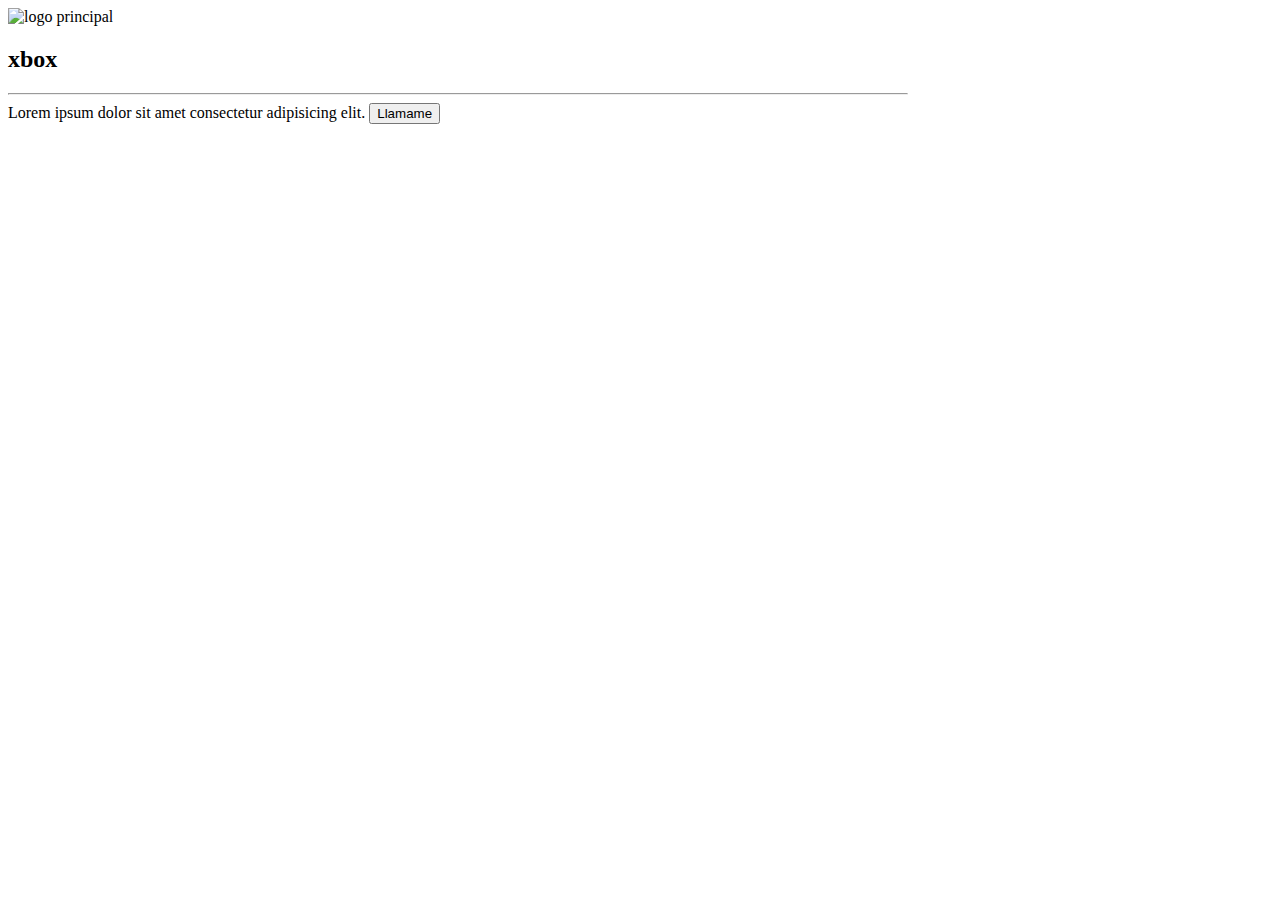
==== Proyecto_pagina_statica/index.html @ 2117b715 "primeros pasos" ====
<!DOCTYPE html>
<html lang="en">
<head>
    <meta charset="UTF-8">
    <meta name="viewport" content="width=device-width, initial-scale=1.0">
    <title>proyecto final</title>
</head>
<body>
    <div>
        <img src="https://turbologo.com/articles/wp-content/uploads/2019/11/xbox-one-logo.png" alt="logo principal" width="20%" height="70%">
    </div>
    <header style="background: url(https://images.pexels.com/photos/930530/pexels-photo-930530.jpeg?auto=compress&cs=tinysrgb&w=1260&h=750&dpr=1); height: 400px; width: 900px;">
        <div class="info-header">
            <h2>xbox</h2>
            <hr>
            <span>
                Lorem ipsum dolor sit amet consectetur adipisicing elit.
            </span>
            <button>Llamame</button>
        </div>
        <section id="simple">
            
        </section>
       
    </header>
    
</body>
</html>
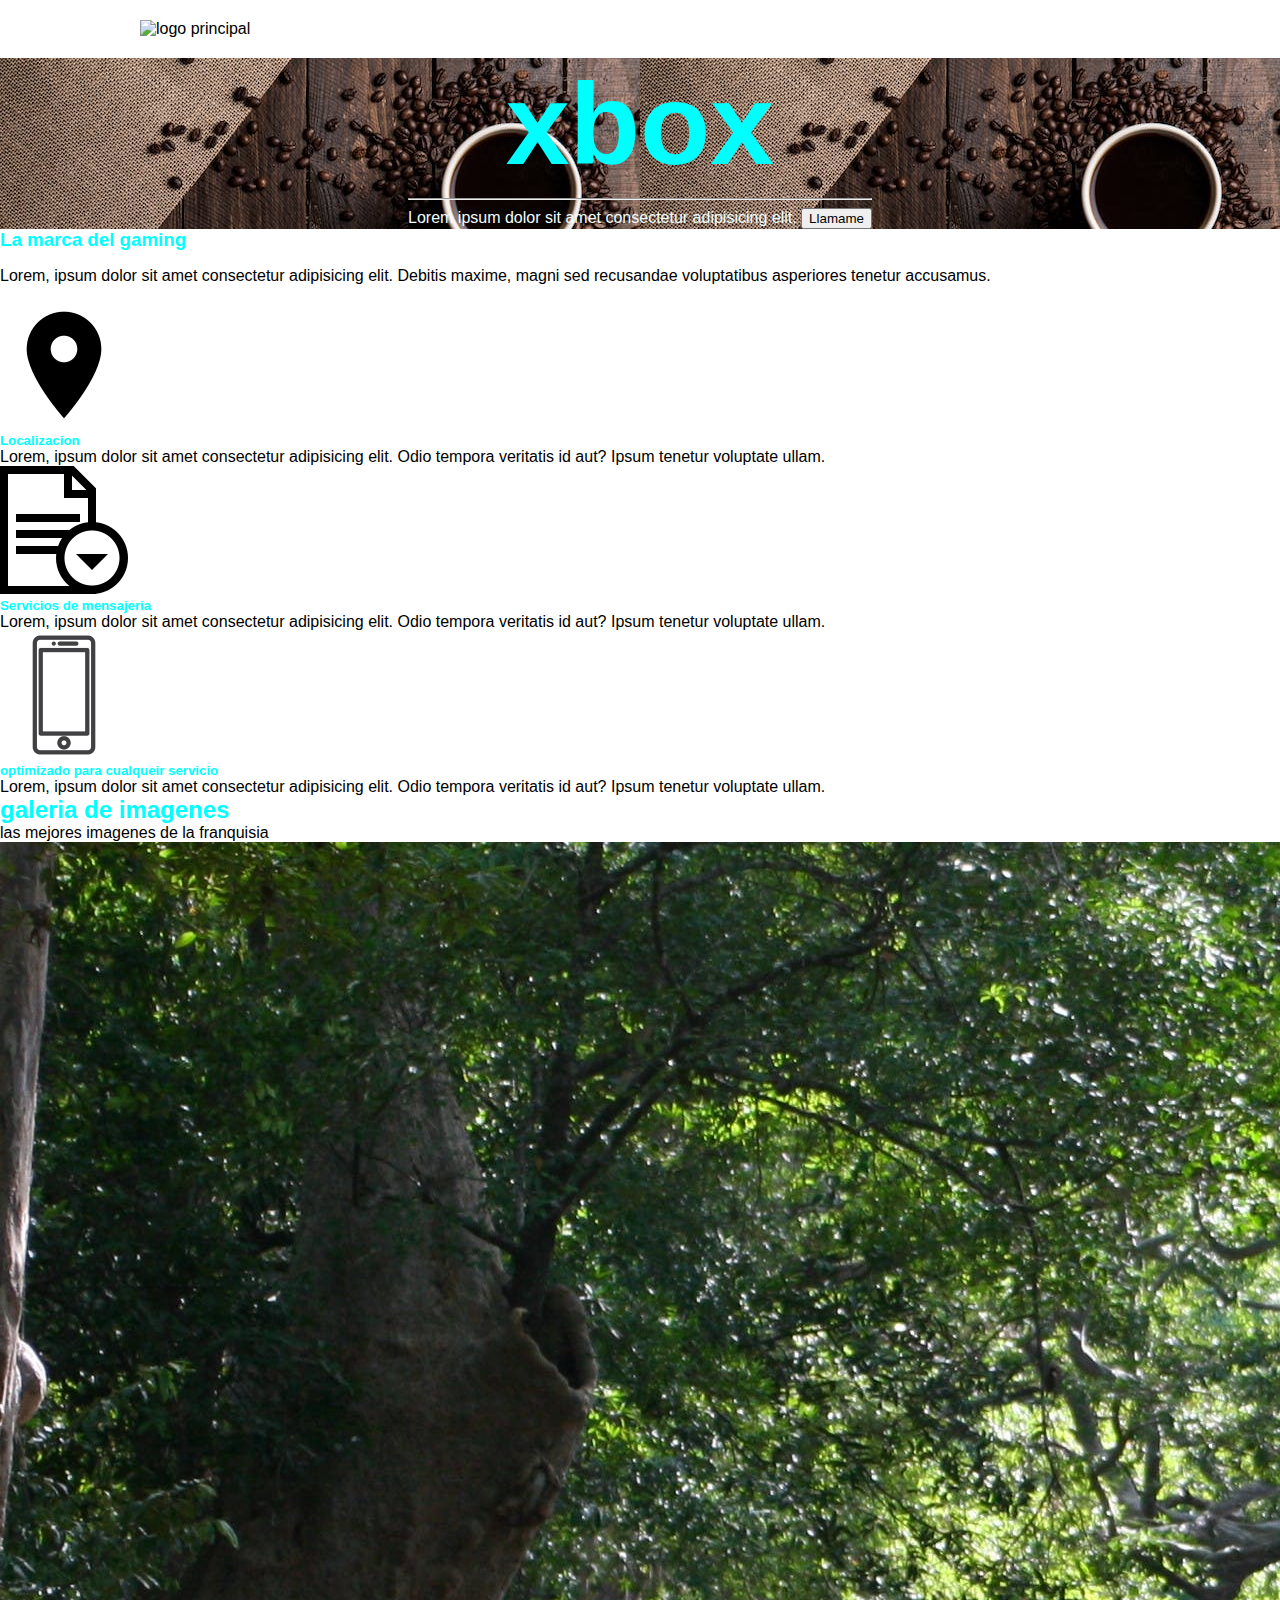
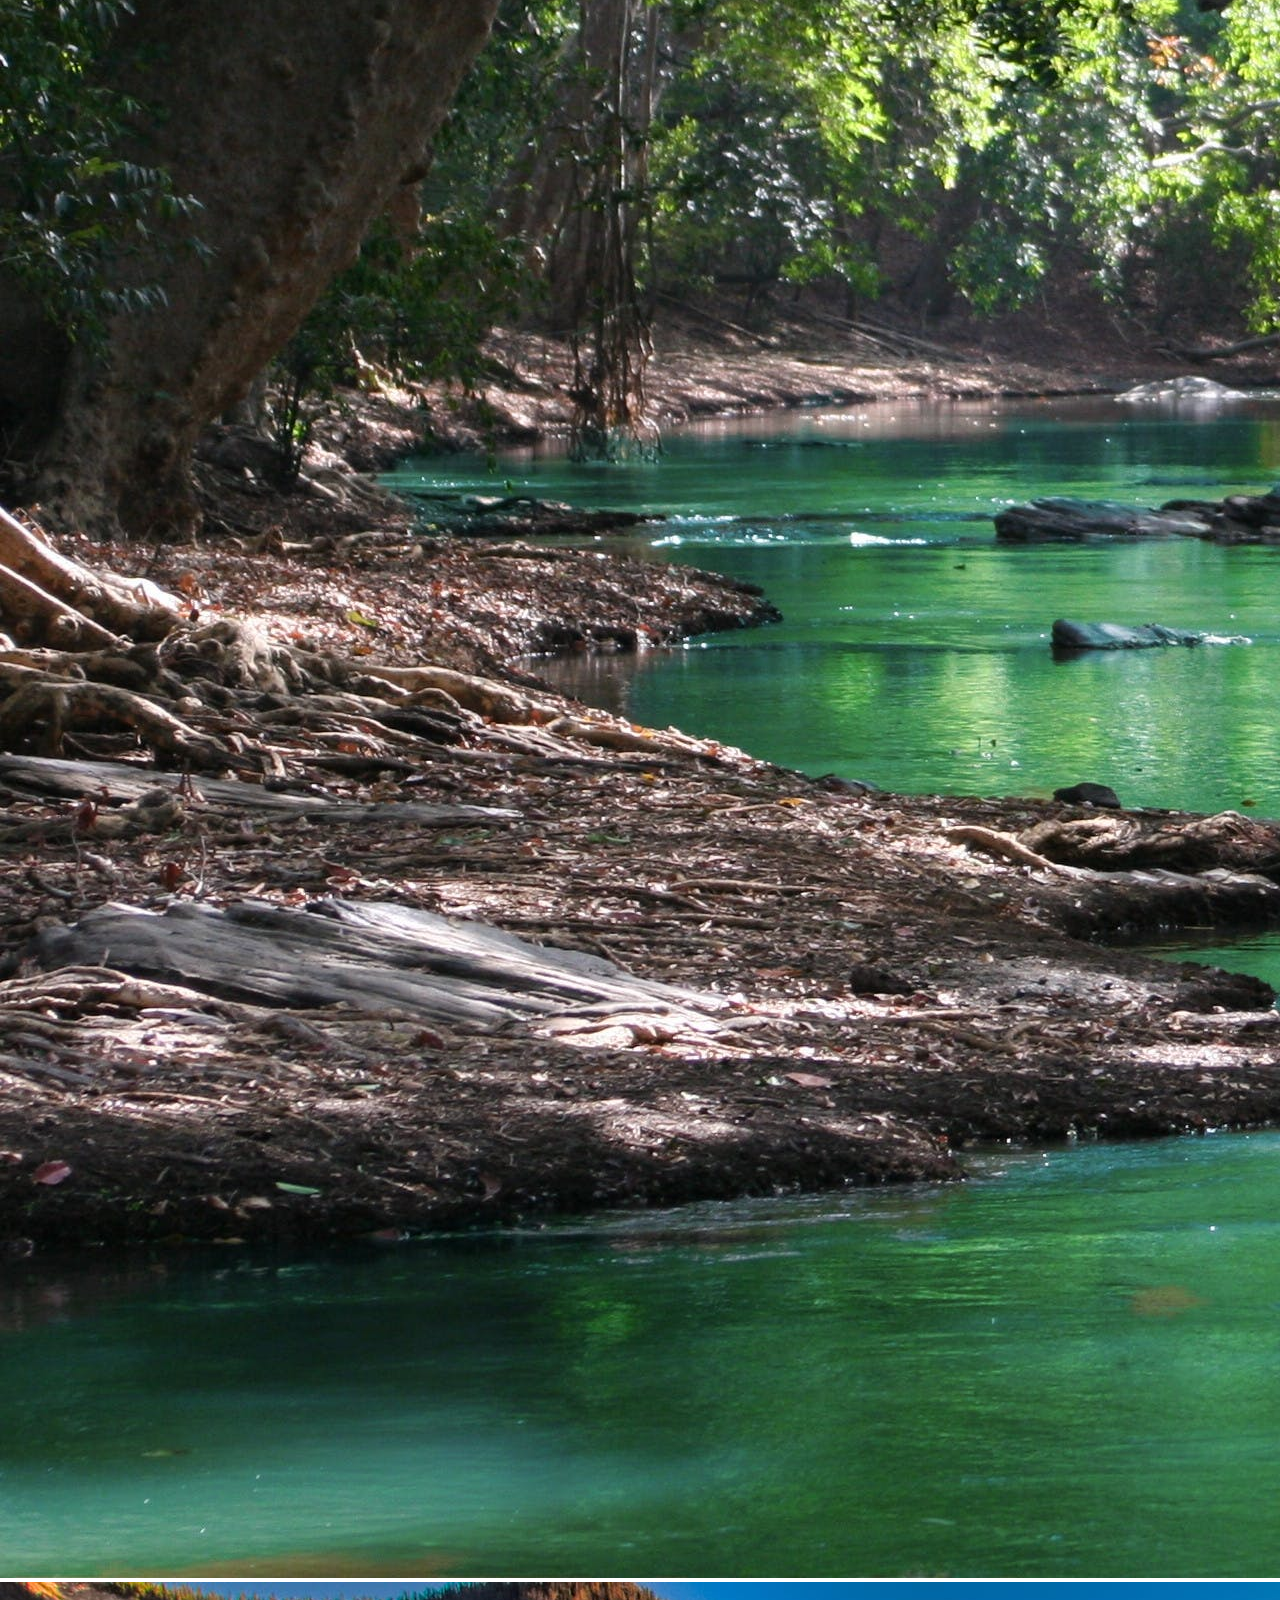
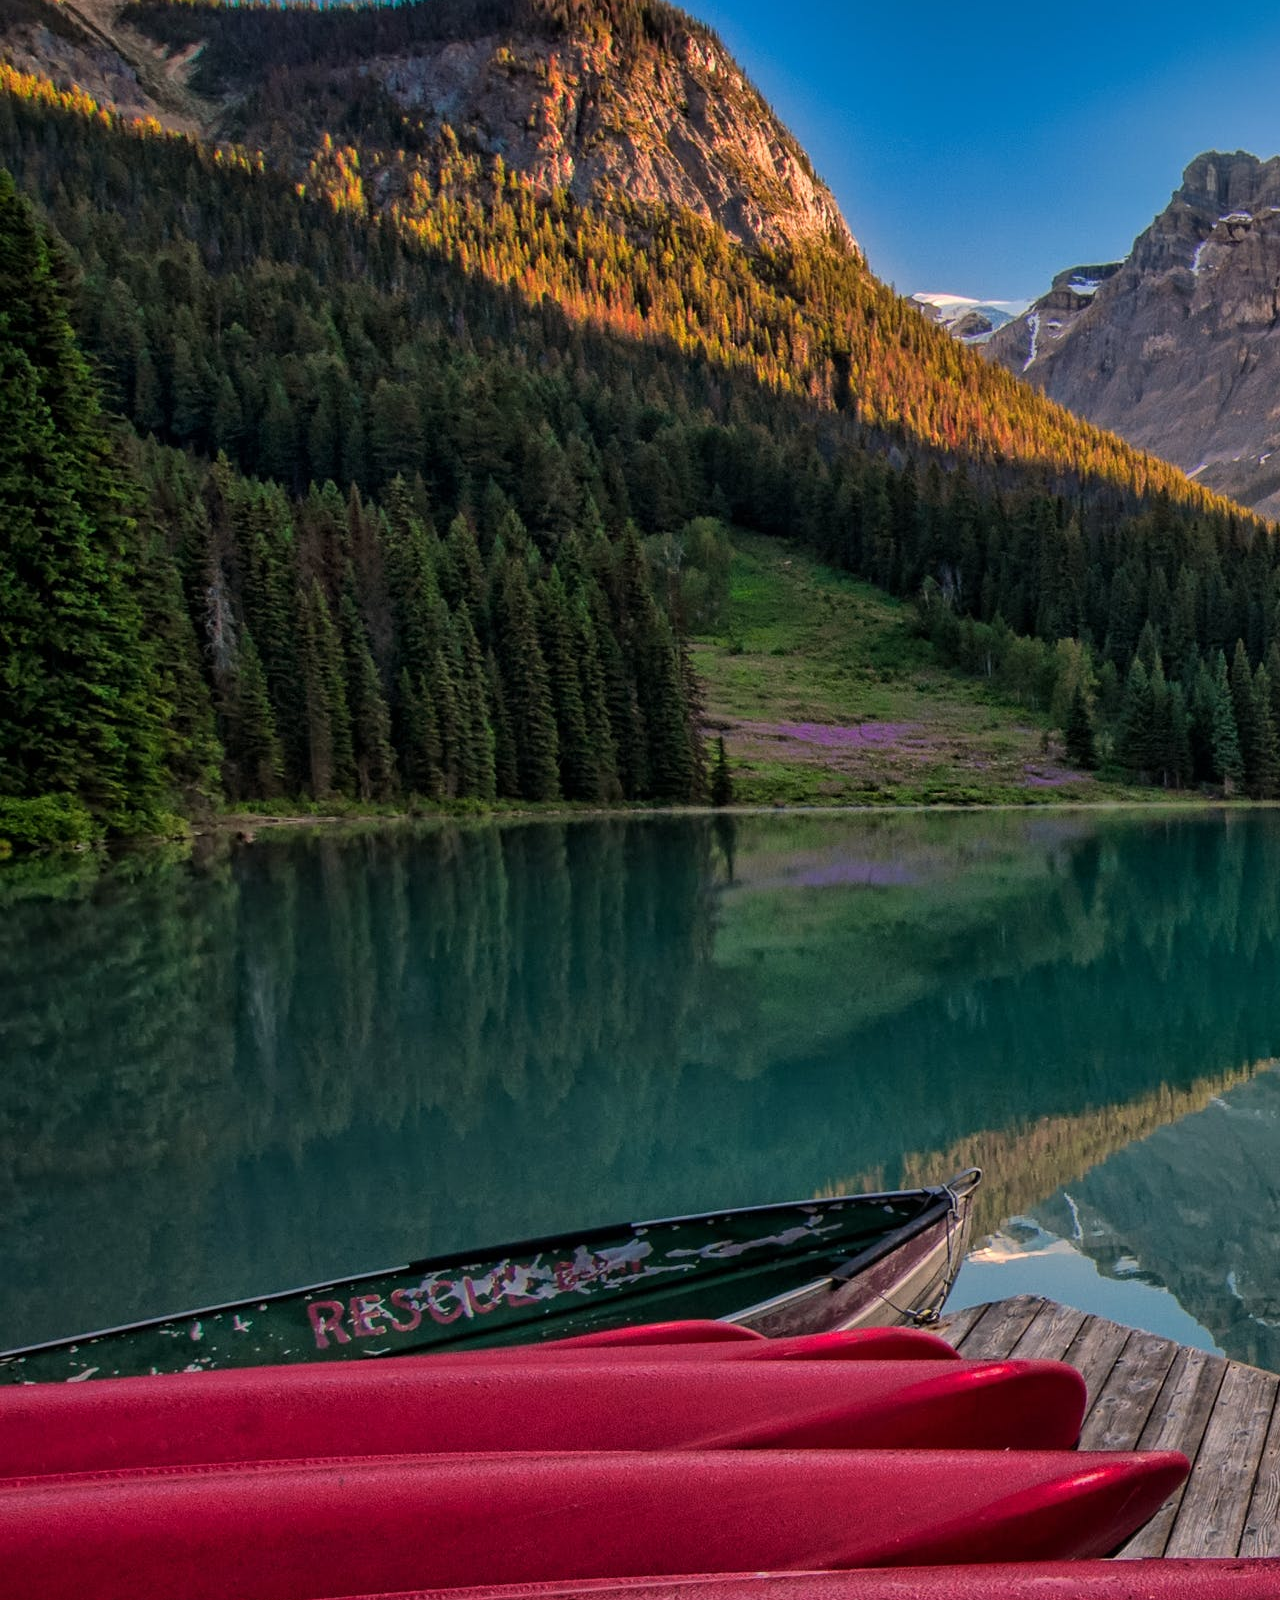
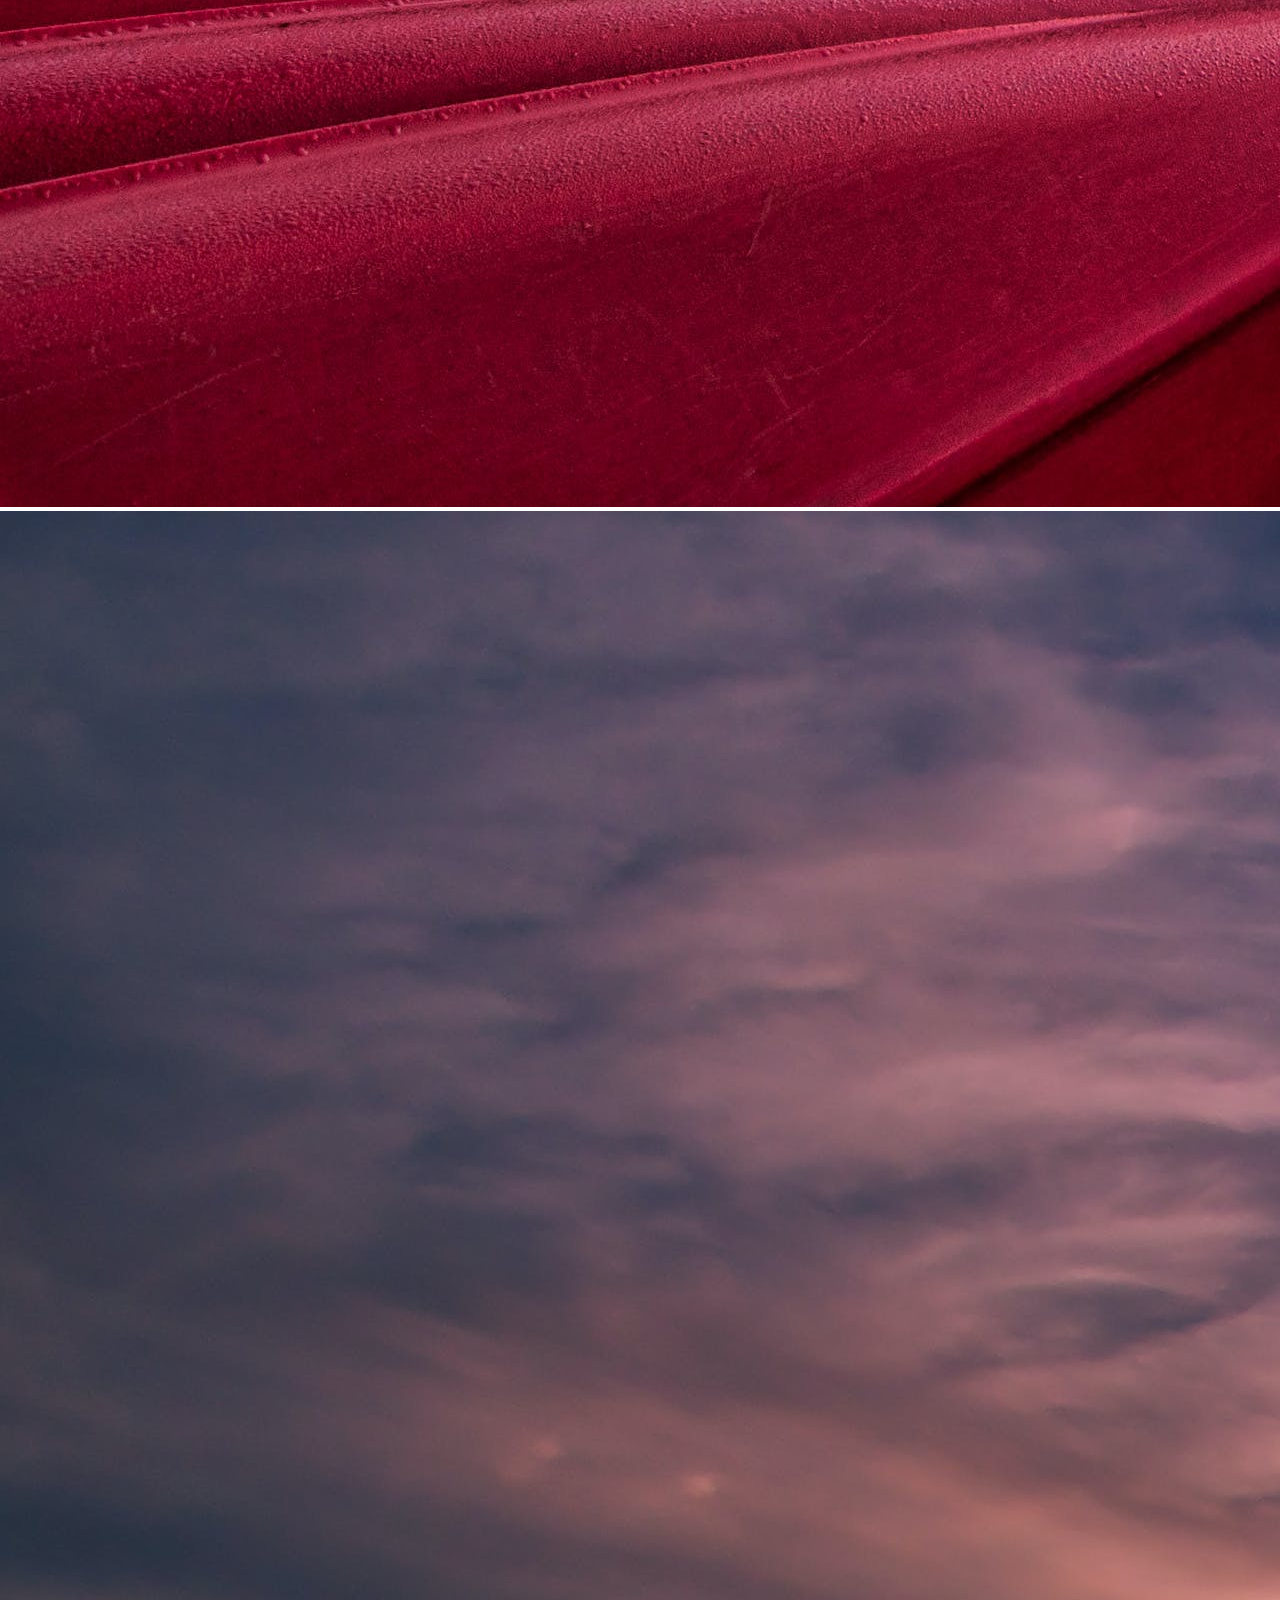
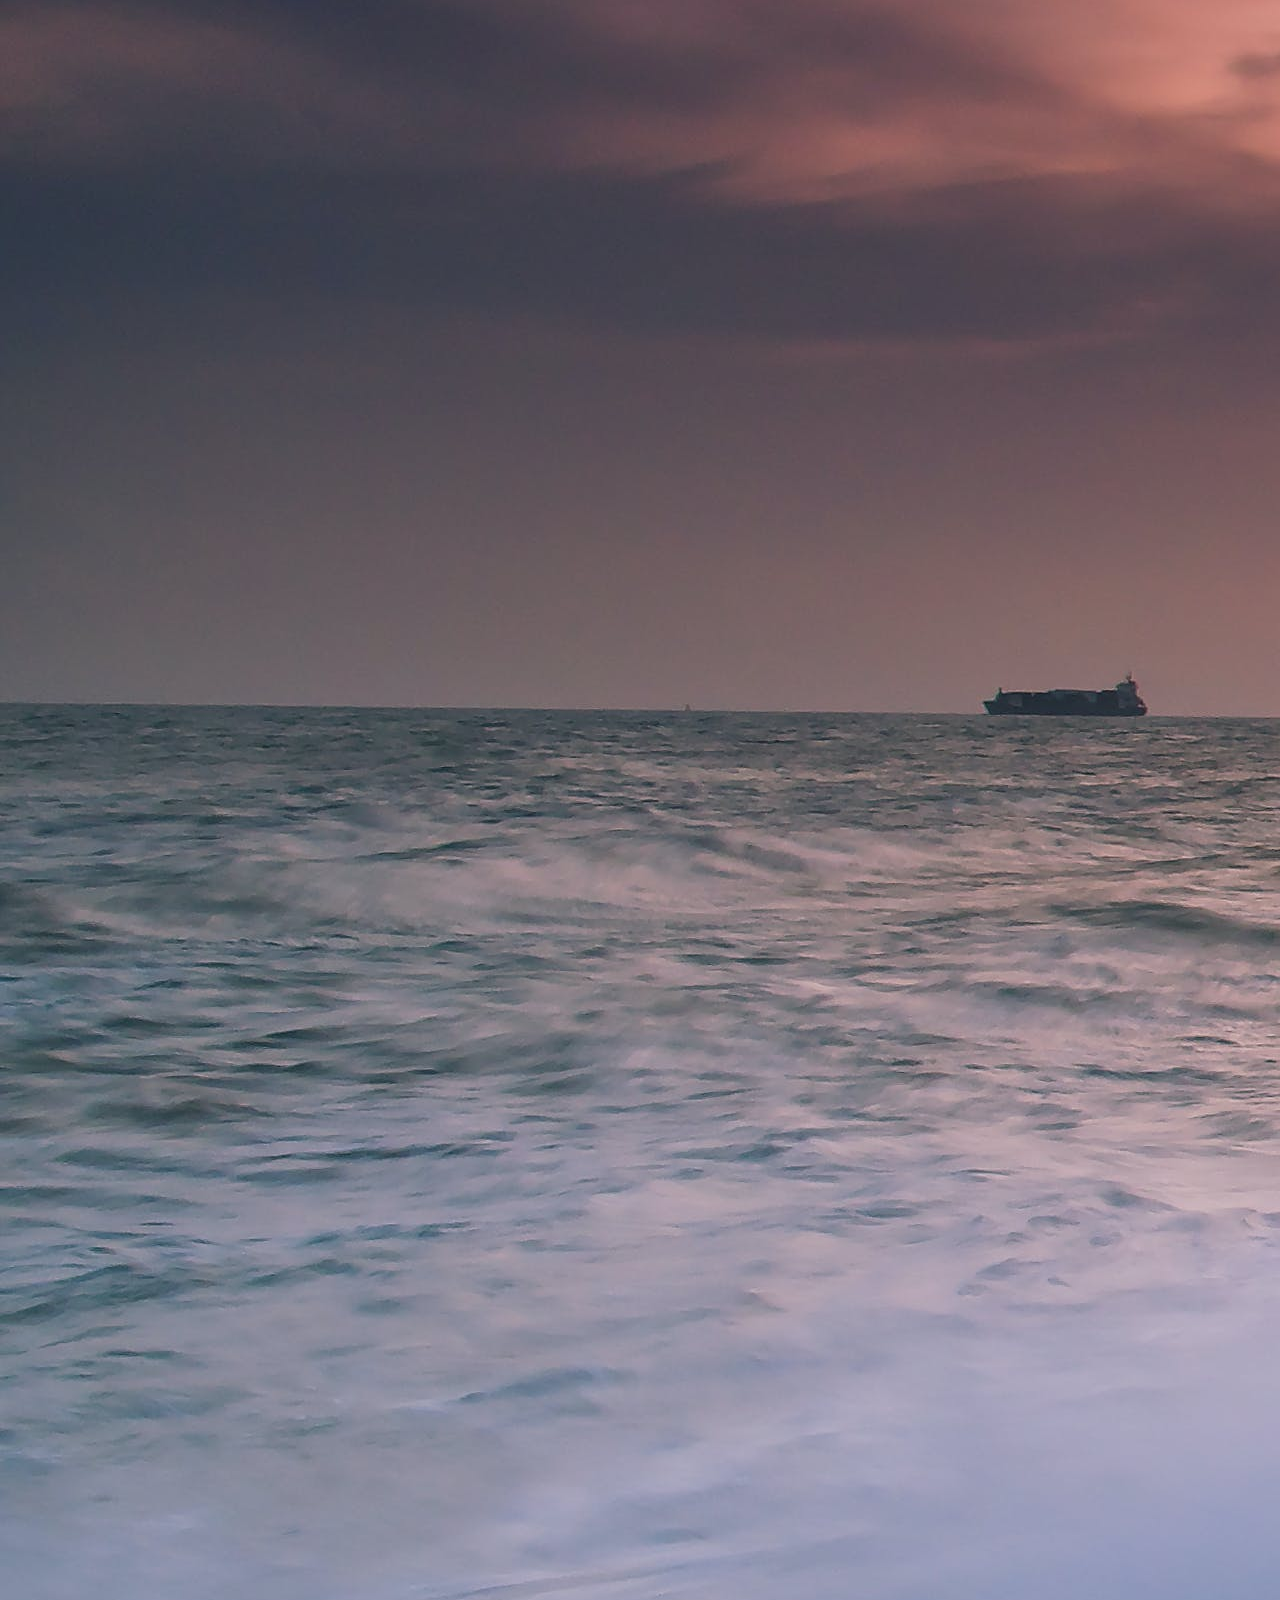
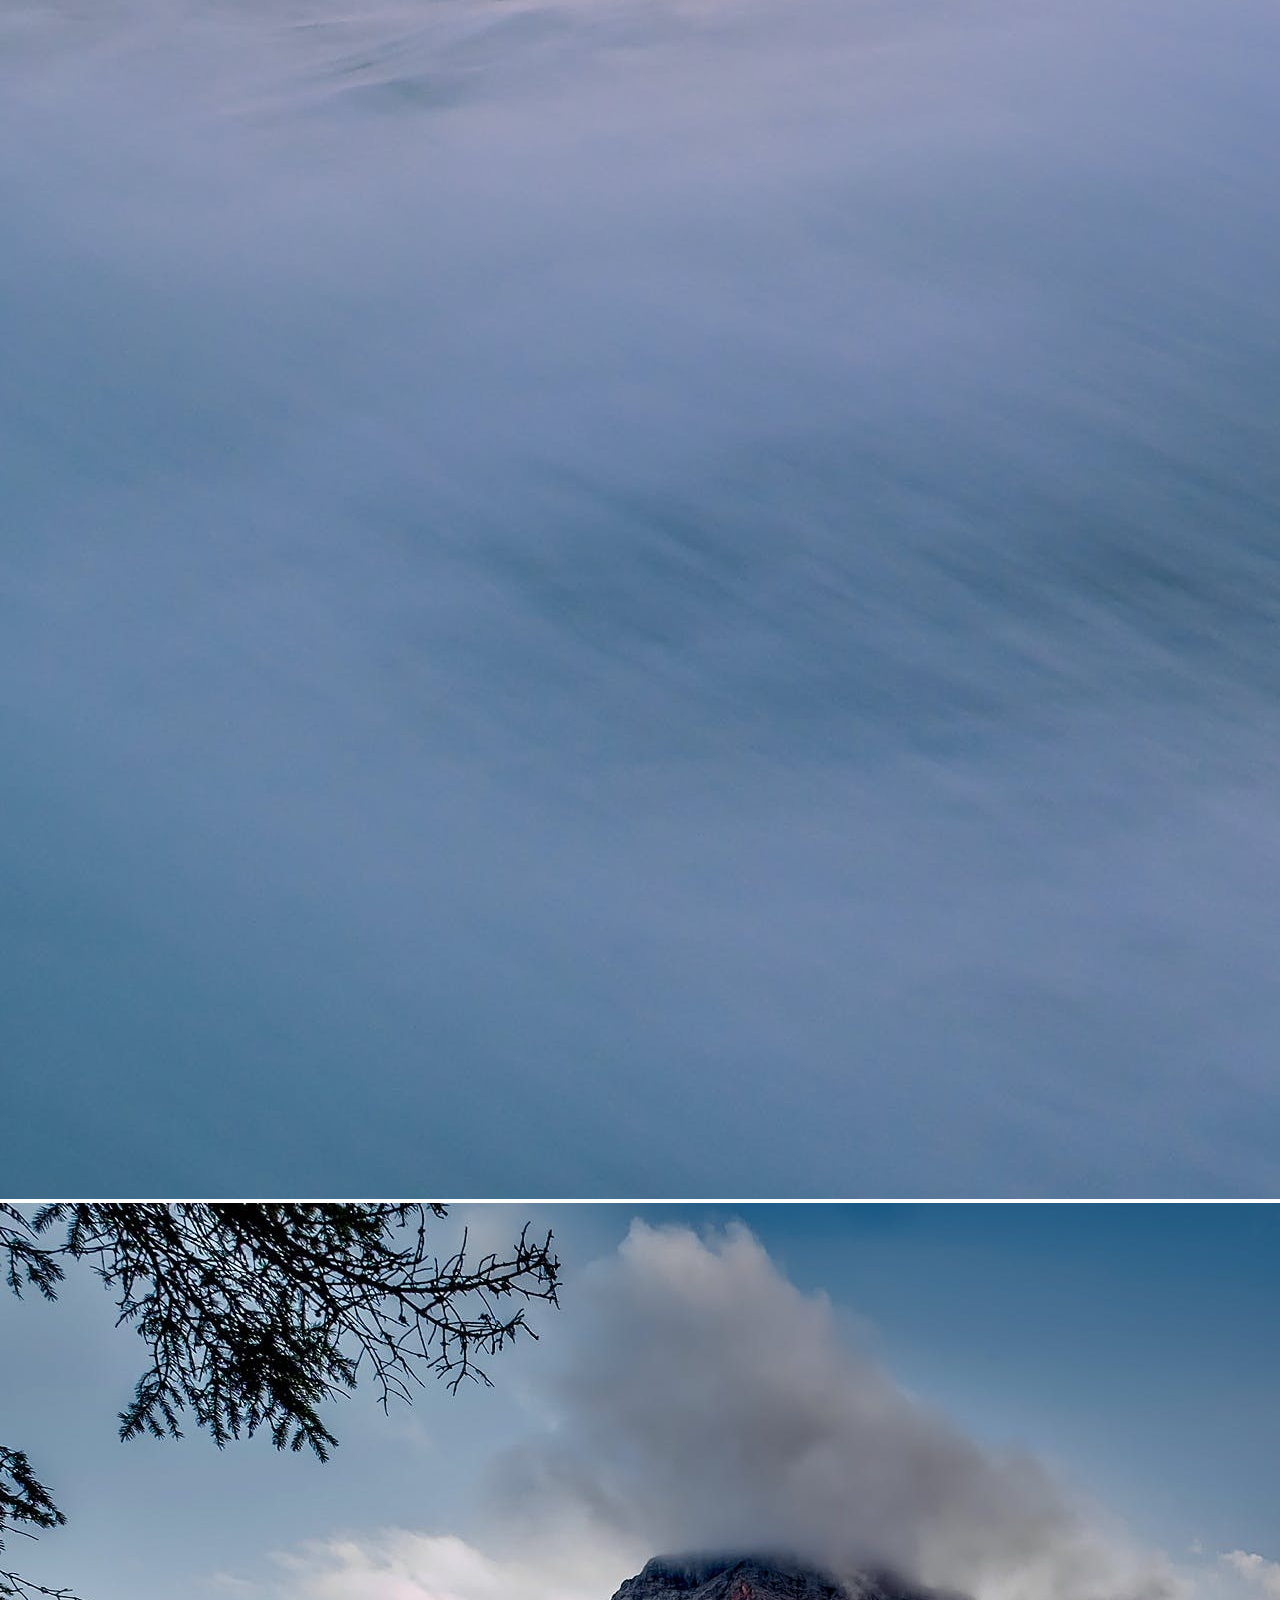
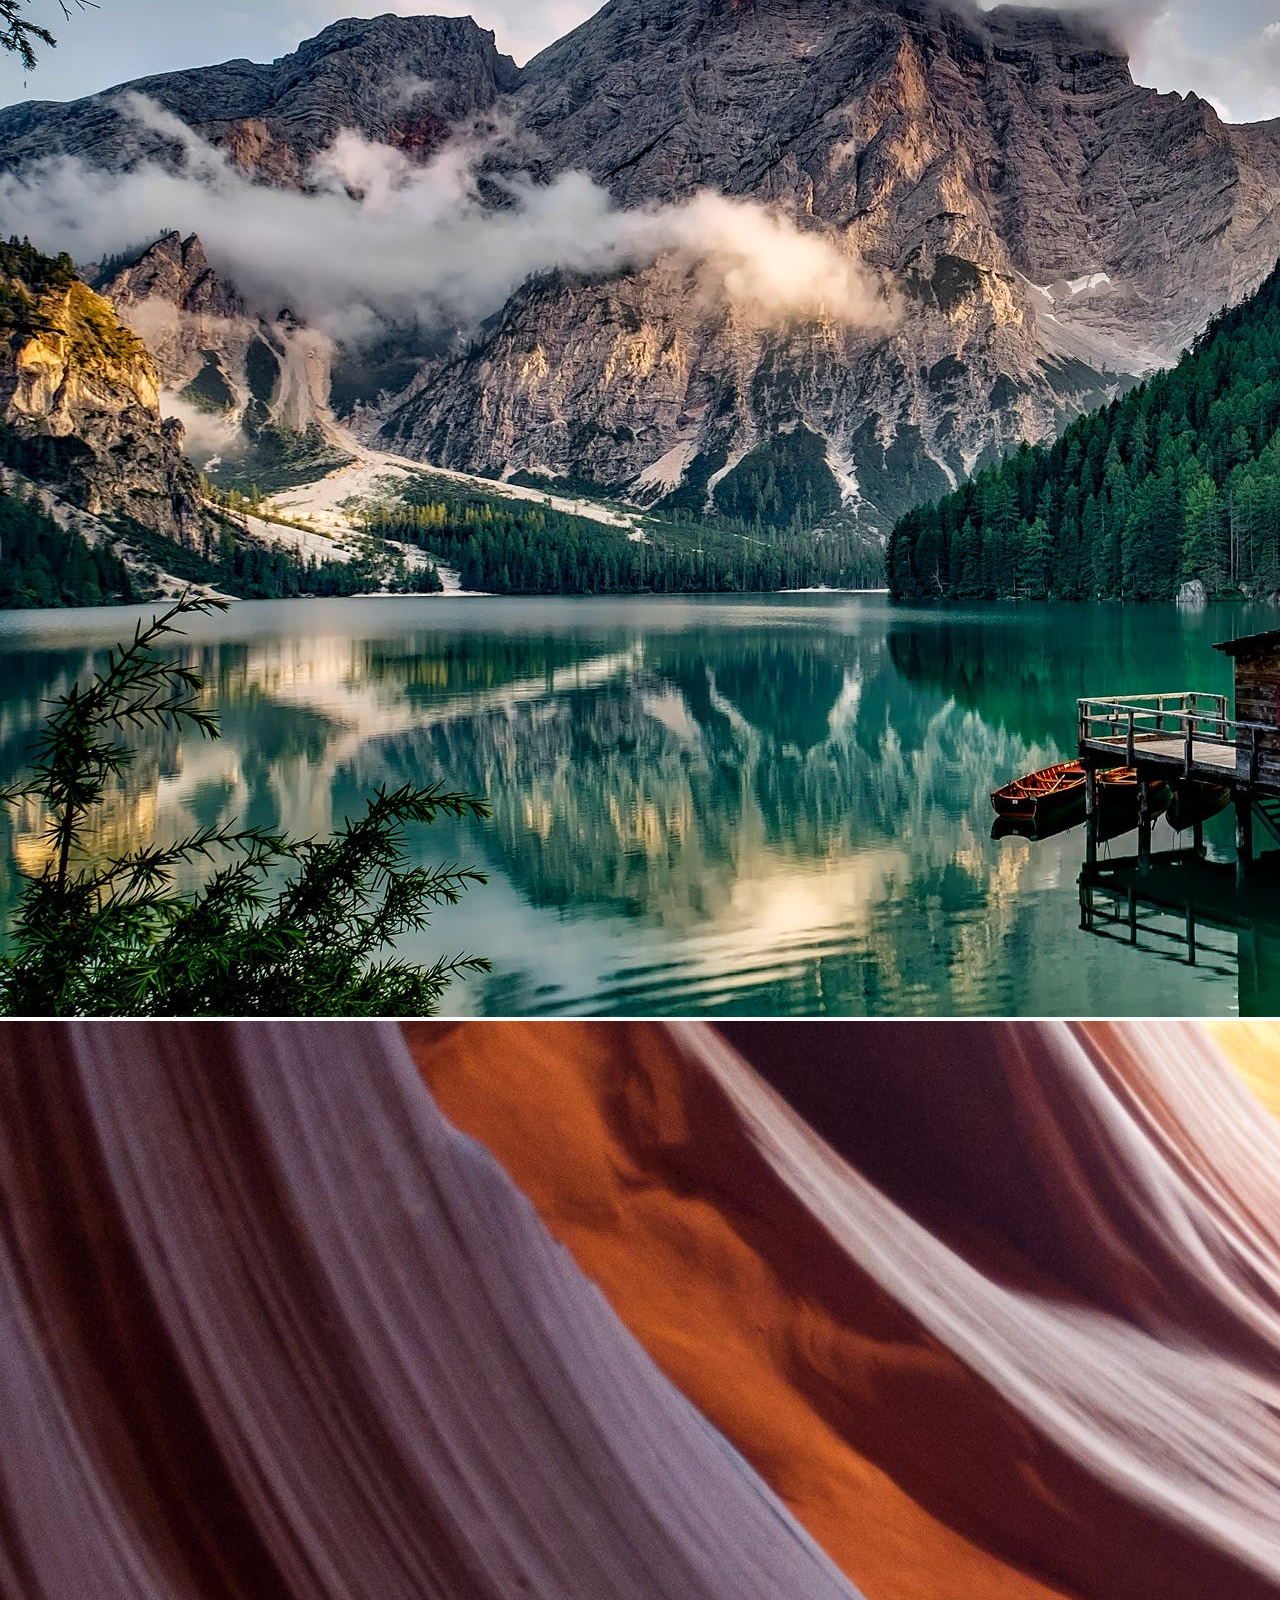
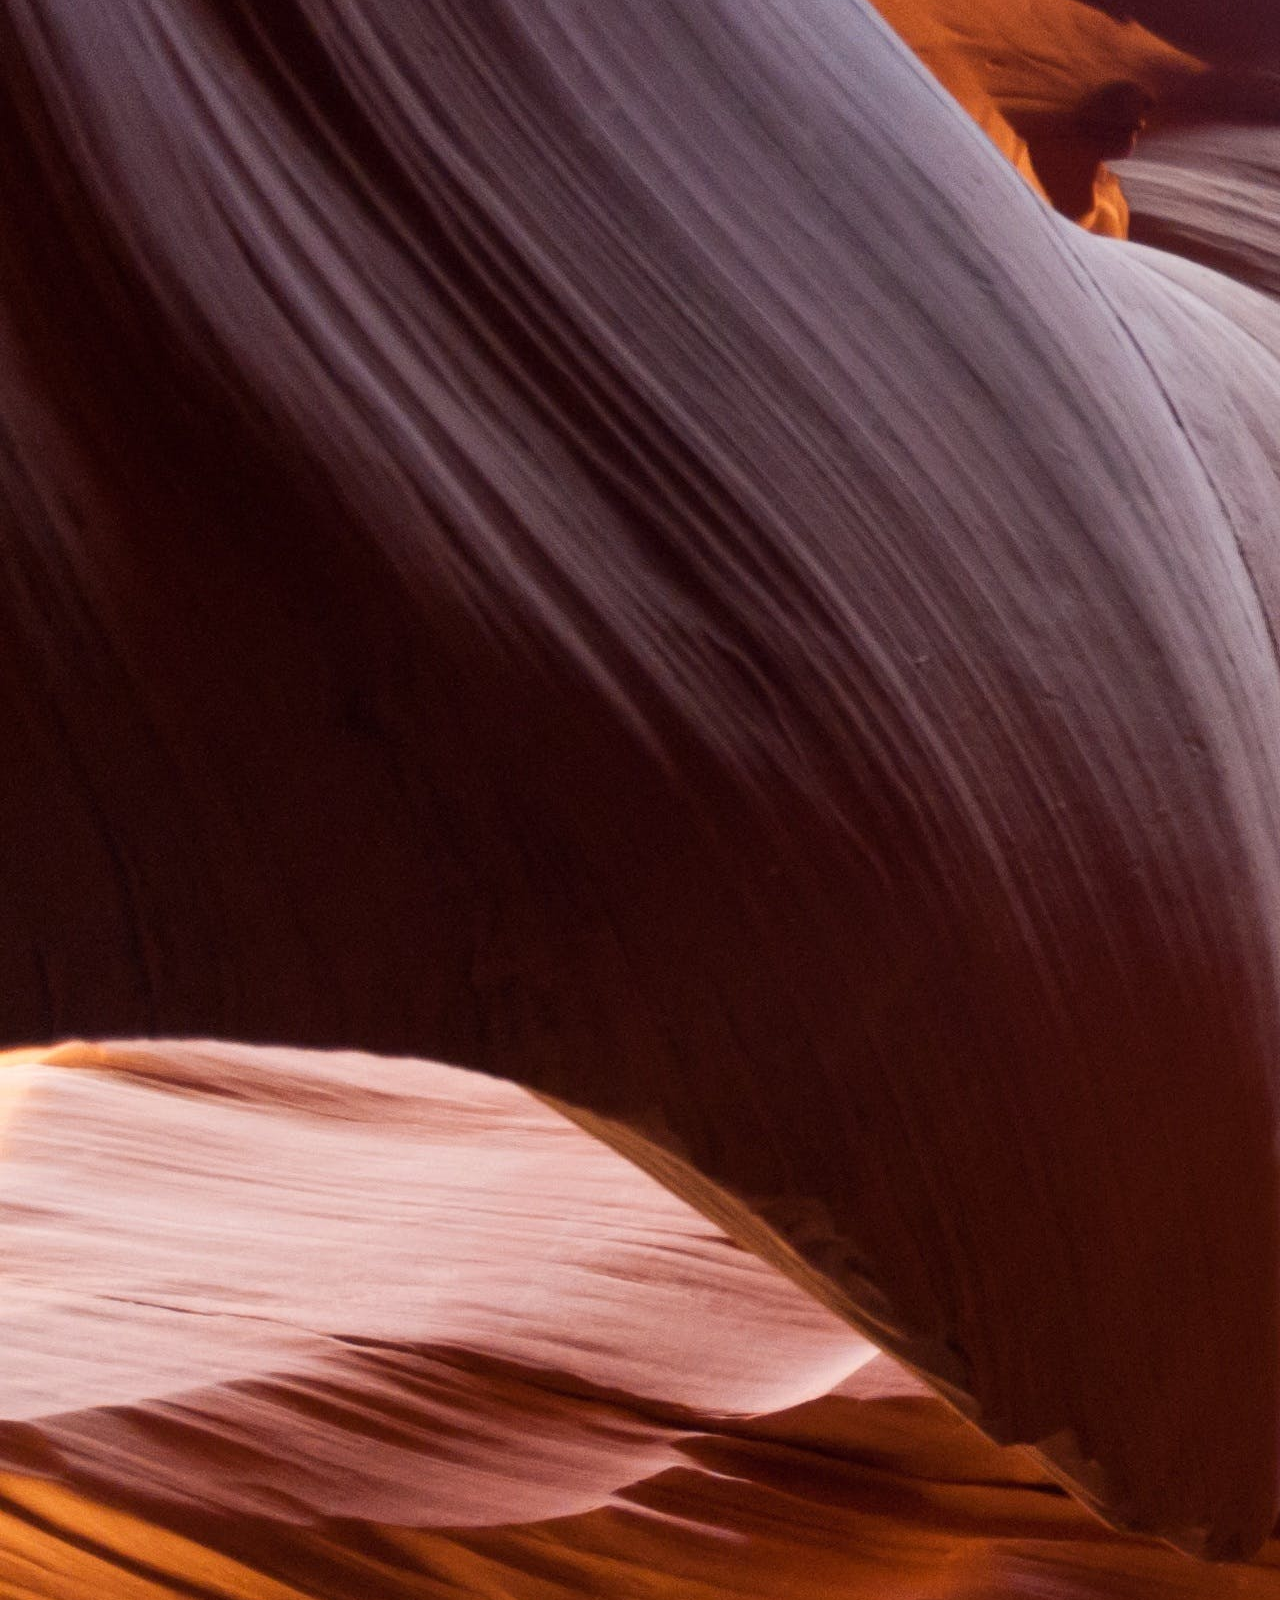
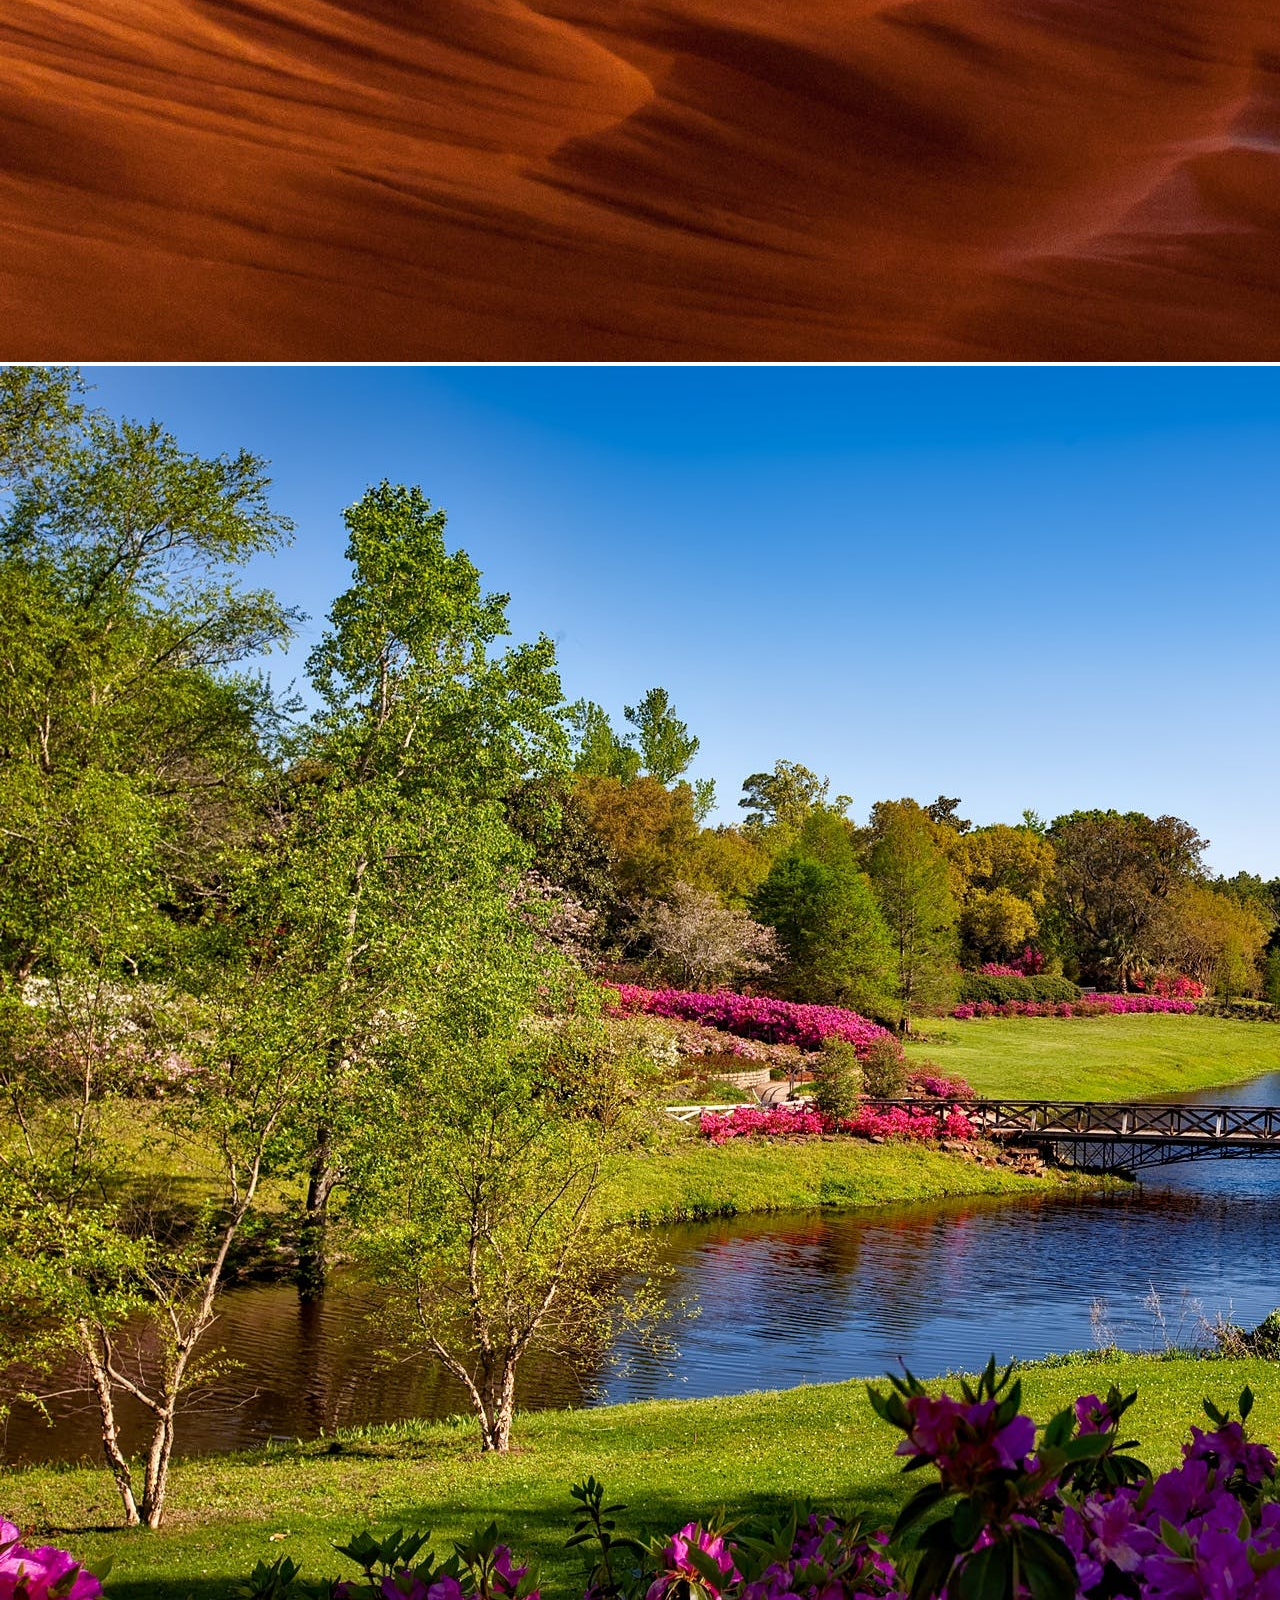
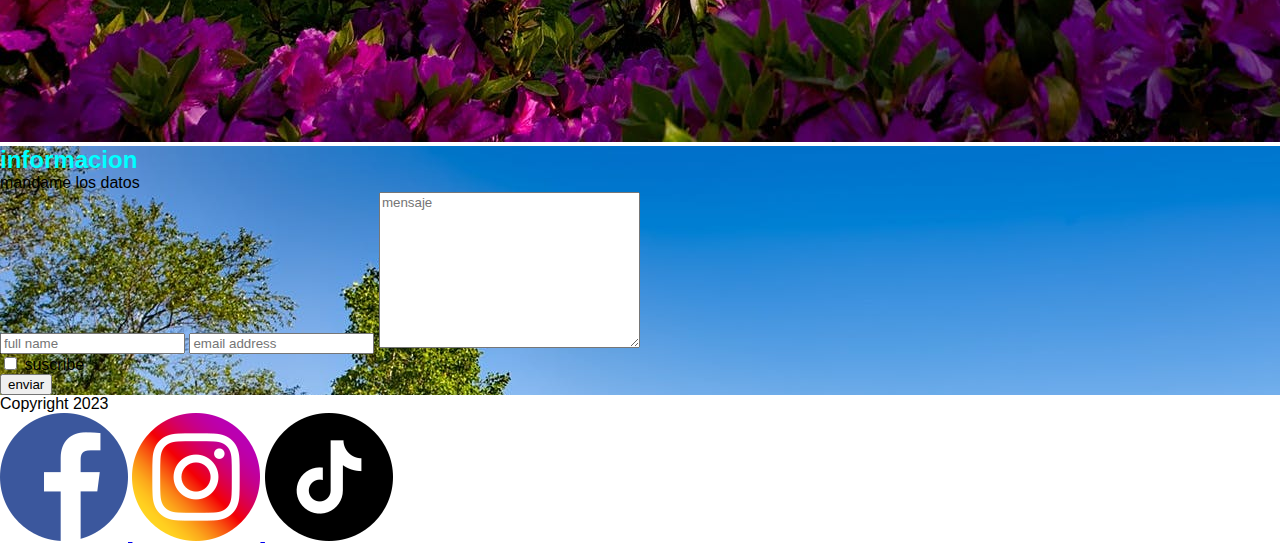
==== commit 30bbda17: "primer proyecto del curso" ====
--- a/Proyecto_pagina_statica/index.html
+++ b/Proyecto_pagina_statica/index.html
@@ -4,25 +4,132 @@
     <meta charset="UTF-8">
     <meta name="viewport" content="width=device-width, initial-scale=1.0">
     <title>proyecto final</title>
+    <style>
+
+        *{
+            font-family: sans-serif;
+        }
+        h2,h1,h3,h4,h5,h6{
+            margin: 0;
+            color: aqua;
+        }
+    </style>
 </head>
-<body>
-    <div>
+<body style="margin: 0; padding: 0;">
+    <div style="max-width: 1000px; margin: 0 auto;padding:20px 0;">
         <img src="https://turbologo.com/articles/wp-content/uploads/2019/11/xbox-one-logo.png" alt="logo principal" width="20%" height="70%">
     </div>
-    <header style="background: url(https://images.pexels.com/photos/930530/pexels-photo-930530.jpeg?auto=compress&cs=tinysrgb&w=1260&h=750&dpr=1); height: 400px; width: 900px;">
-        <div class="info-header">
-            <h2>xbox</h2>
+    <header style="background: url(/images/fondo2.jpg); height:100%; display: flex; justify-content: center; align-items: center;">
+        <div class="info-header" style="max-width: 700px; text-align: center;">
+            <h2 style="font-size: 115px;">xbox</h2>
             <hr>
-            <span>
+            <span style="color: azure;">
                 Lorem ipsum dolor sit amet consectetur adipisicing elit.
             </span>
             <button>Llamame</button>
         </div>
+    </header>
+
         <section id="simple">
             
+                <h3>La marca del gaming</h3>
+                <p>
+                    Lorem, ipsum dolor sit amet consectetur adipisicing elit. Debitis maxime, magni sed recusandae voluptatibus asperiores tenetur accusamus.
+                </p>
+        
         </section>
-       
-    </header>
-    
+   
+        <section id="servicio">
+            <div class="caja-servicio">
+                <img src="/images/location.png" alt="celular">
+                <h5>
+                    Localizacion
+                </h5>
+                <span>
+                    Lorem, ipsum dolor sit amet consectetur adipisicing elit. Odio tempora veritatis id aut? Ipsum tenetur voluptate ullam.
+                </span>
+            </div>
+
+            <div class="caja-servicio">
+                <img src="/images/texto.png" alt="celular">
+                <h5>
+                    Servicios de mensajeria
+                </h5>
+                <span>
+                    Lorem, ipsum dolor sit amet consectetur adipisicing elit. Odio tempora veritatis id aut? Ipsum tenetur voluptate ullam.
+                </span>
+            </div>
+            <div class="caja-servicio">
+                <img src="/images/celular.png" alt="celular">
+                <h5>
+                    optimizado para cualqueir servicio
+                </h5>
+                <span>
+                    Lorem, ipsum dolor sit amet consectetur adipisicing elit. Odio tempora veritatis id aut? Ipsum tenetur voluptate ullam.
+                </span>
+            </div>
+
+        </section>
+
+        <section id="galeria">
+            <div class="encabezado">
+                <h2>galeria de imagenes</h2>
+                <span>las mejores imagenes de la franquisia</span>
+            </div>
+            <div class="caja-imagenes">
+                <img src="/images/paisaje1.jpg" alt="">
+            </div>
+            <div class="caja-imagenes">
+                <img src="/images/paisaje2.jpg" alt="">
+            </div>
+            <div class="caja-imagenes">
+                <img src="/images/paisaje3.jpg" alt="">
+            </div>
+            <div class="caja-imagenes">
+                <img src="/images/paisaje4.jpg" alt="">
+            </div>
+            <div class="caja-imagenes">
+                <img src="/images/paisaje5.jpg" alt="">
+            </div>
+            <div class="caja-imagenes">
+                <img src="/images/paisaje6.jpg" alt="">
+            </div>
+
+        </section>
+        <section class="formulario" style="background: url(/images/paisaje6.jpg);">
+            <div class="encabezado">
+                <h2>informacion</h2>
+                <span>mandame los datos</span>
+                <form action="" id="contacto">
+                    <input type="text" placeholder="full name">
+                    <input type="text" placeholder="email address">
+                    <textarea name="" id="" cols="30" rows="10" placeholder="mensaje"></textarea>
+                    <div>
+                        <div class="check">
+                            <input id="subs" type="checkbox">
+                            <label for="subs">suscribe</label>
+                        </div>
+                        <div class="btn">
+                            <button type="button">enviar</button>
+                        </div>
+                    </div>
+                </form>
+            </div>
+        </section>
+        <footer>
+            <span>Copyright 2023</span>
+            <div class="redes-sociales">
+                <a href="https://www.facebook.com/AleCarlup/?locale=gl_ES" target="_blank">
+                    <img src="/images/face.png" alt="">
+                </a>
+                <a href="https://www.linkedin.com/in/alejandro-rodriguez-530a12a1/?originalSubdomain=mx" target="_blank">
+                    <img src="/images/instagram.png" alt="">
+                </a>
+                <a href="https://www.youtube.com/watch?v=kCp-iWslG4o&list=PLSJxovi1IyDH-pPIe0OF0z_mW-WVdhmhx&index=94" target="_blank">
+                    <img src="/images/tik.png" alt="">
+                </a>
+                
+            </div>
+        </footer>
 </body>
 </html>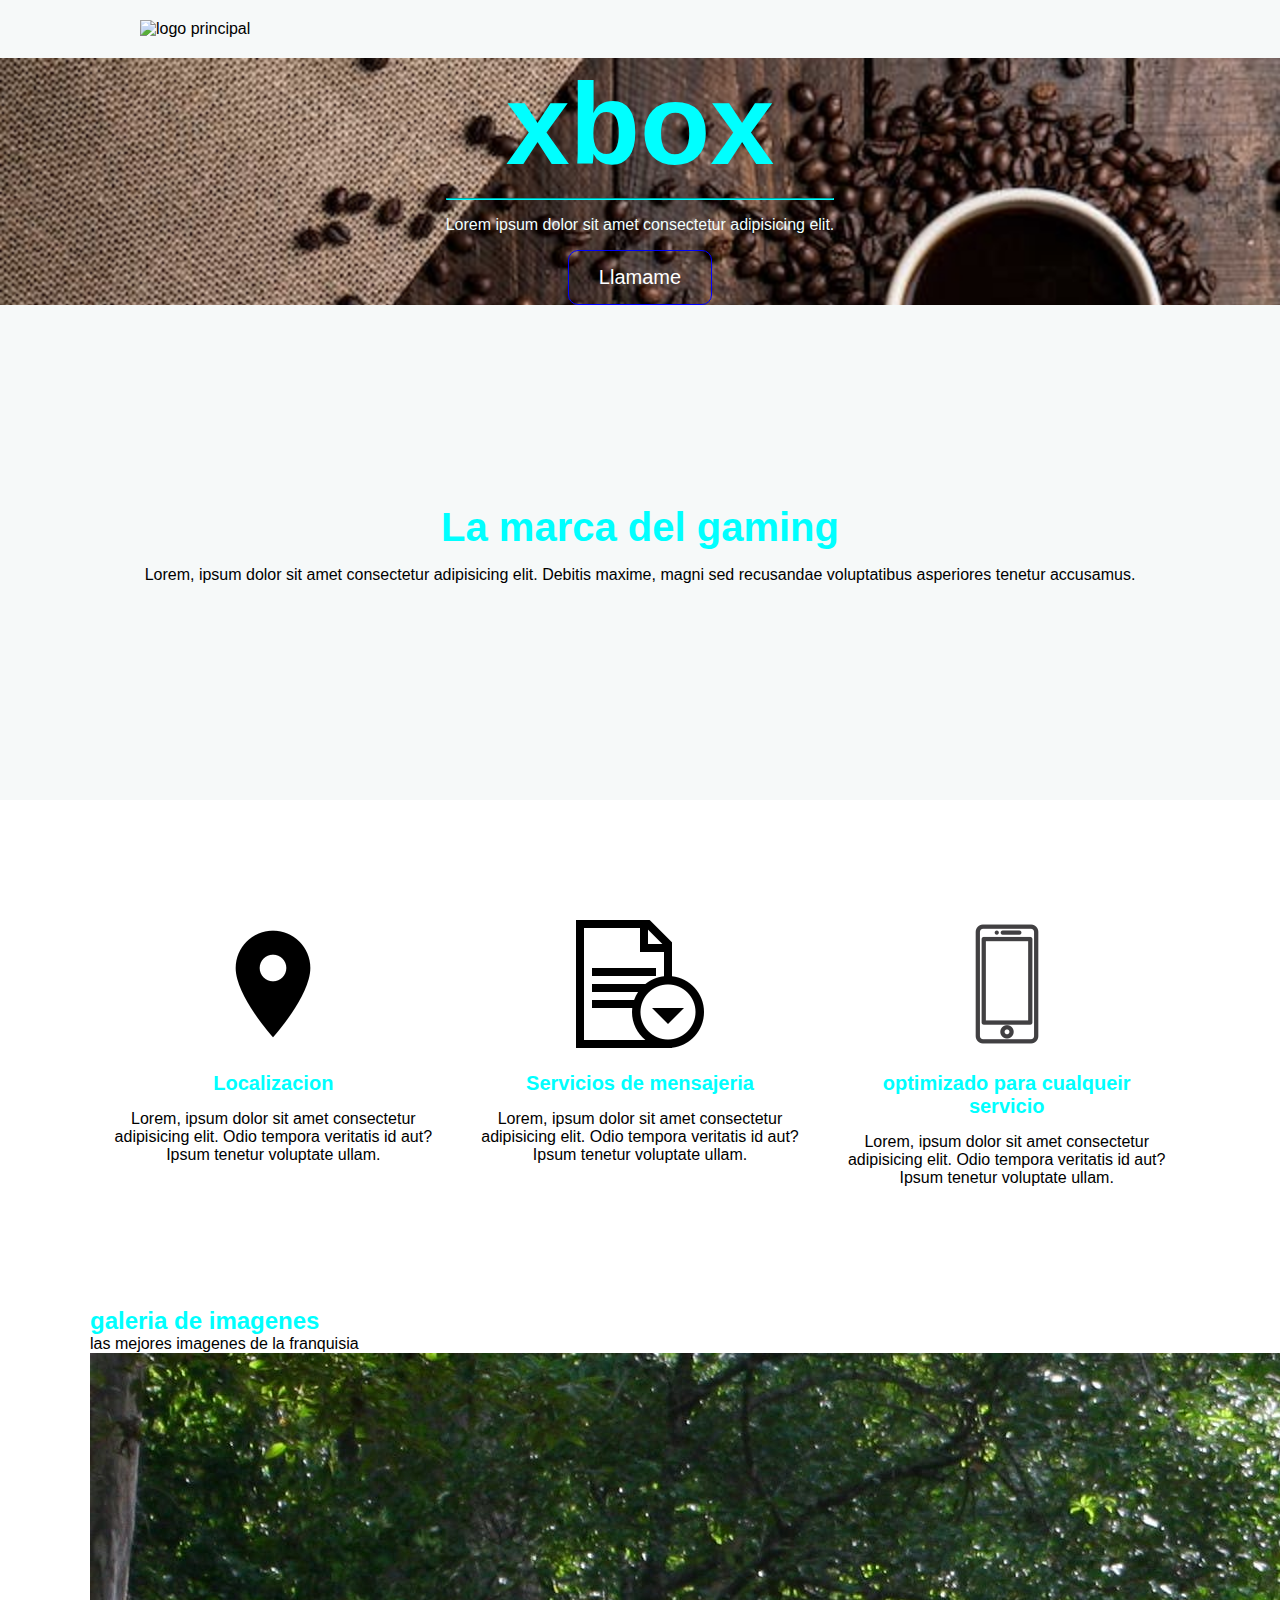
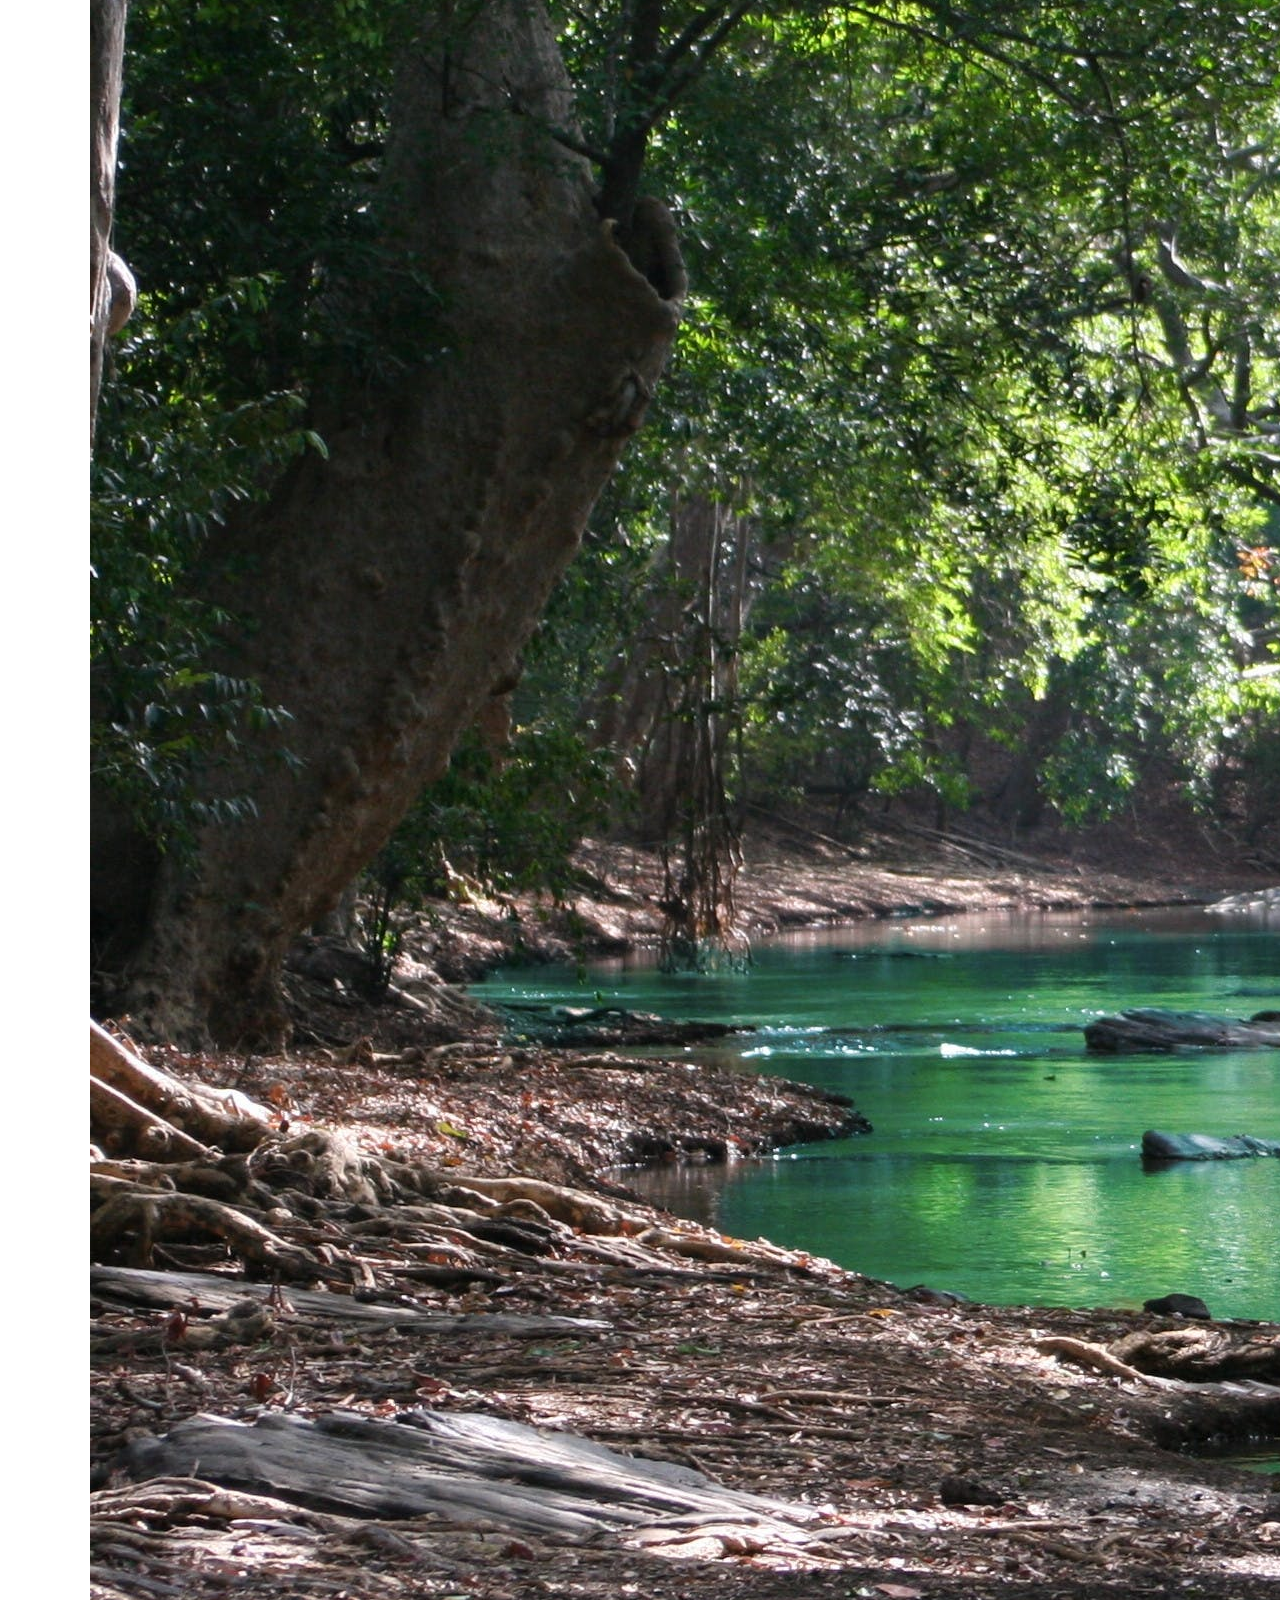
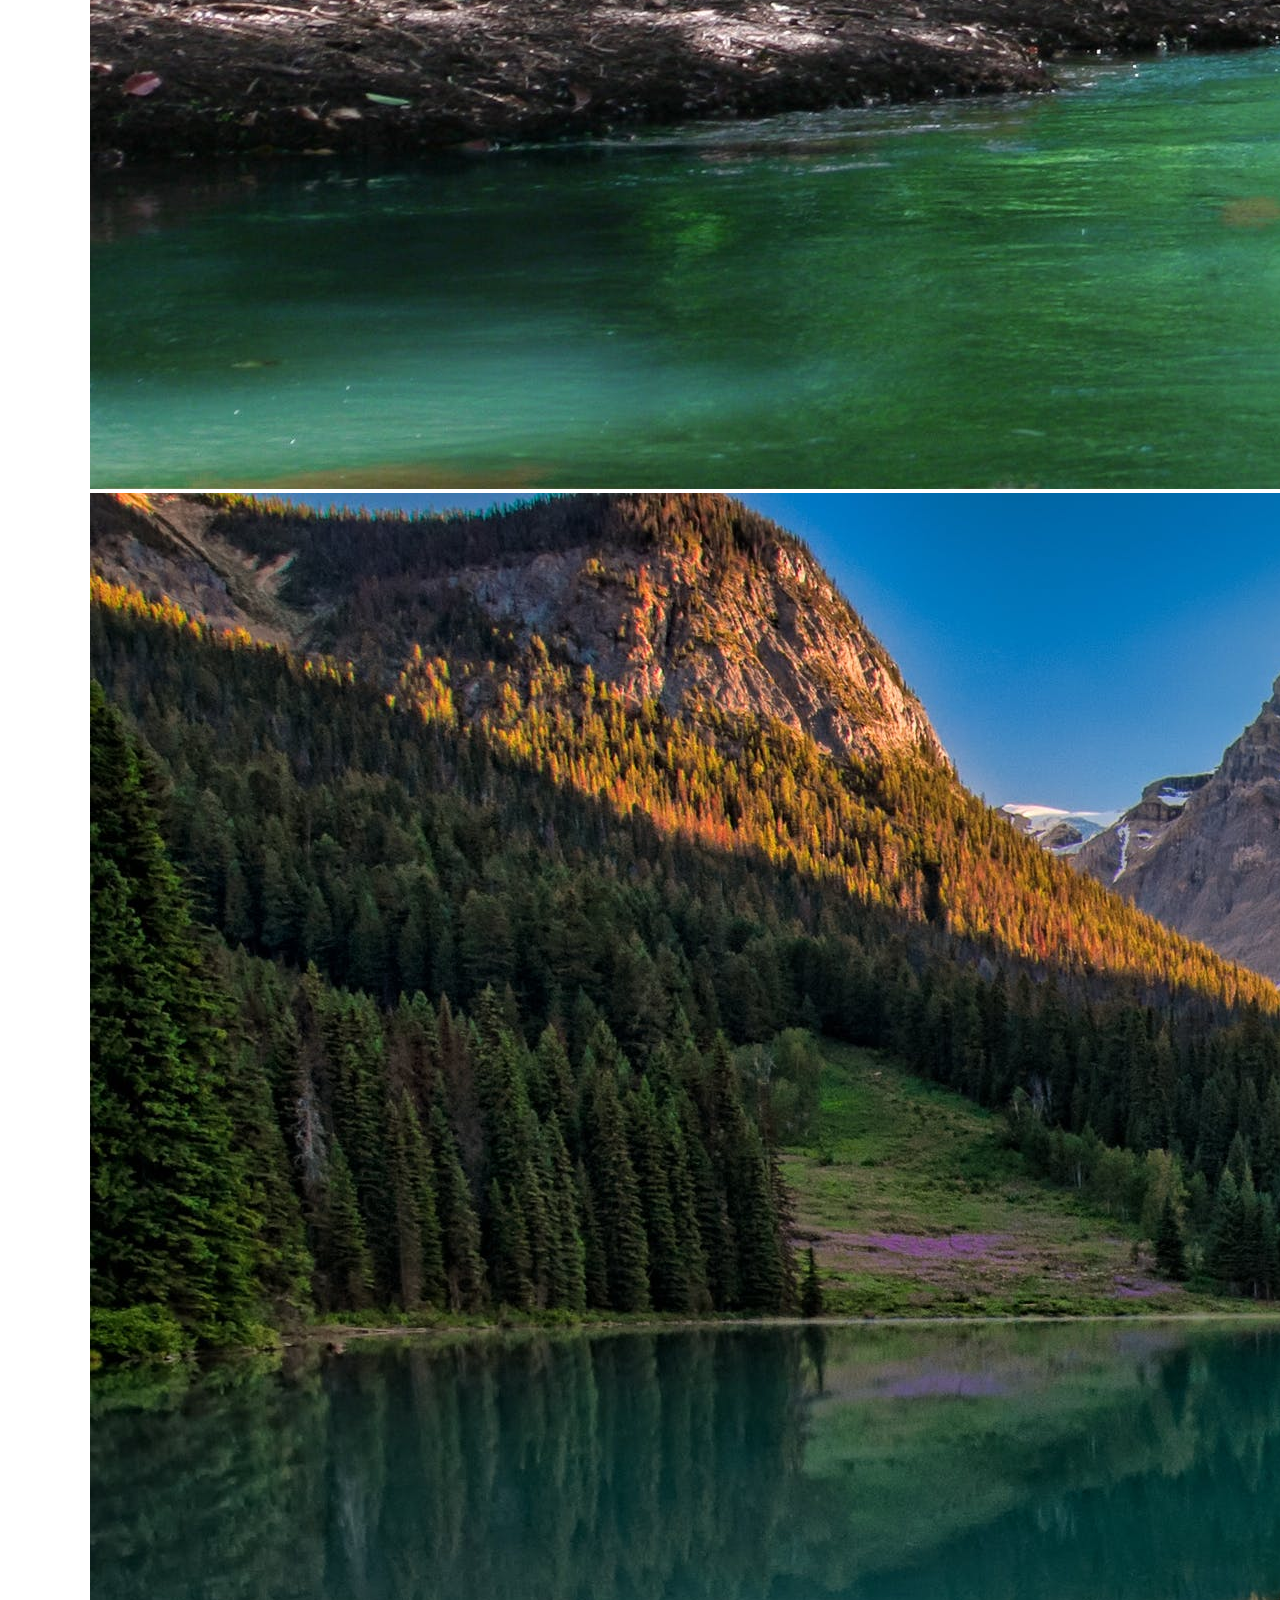
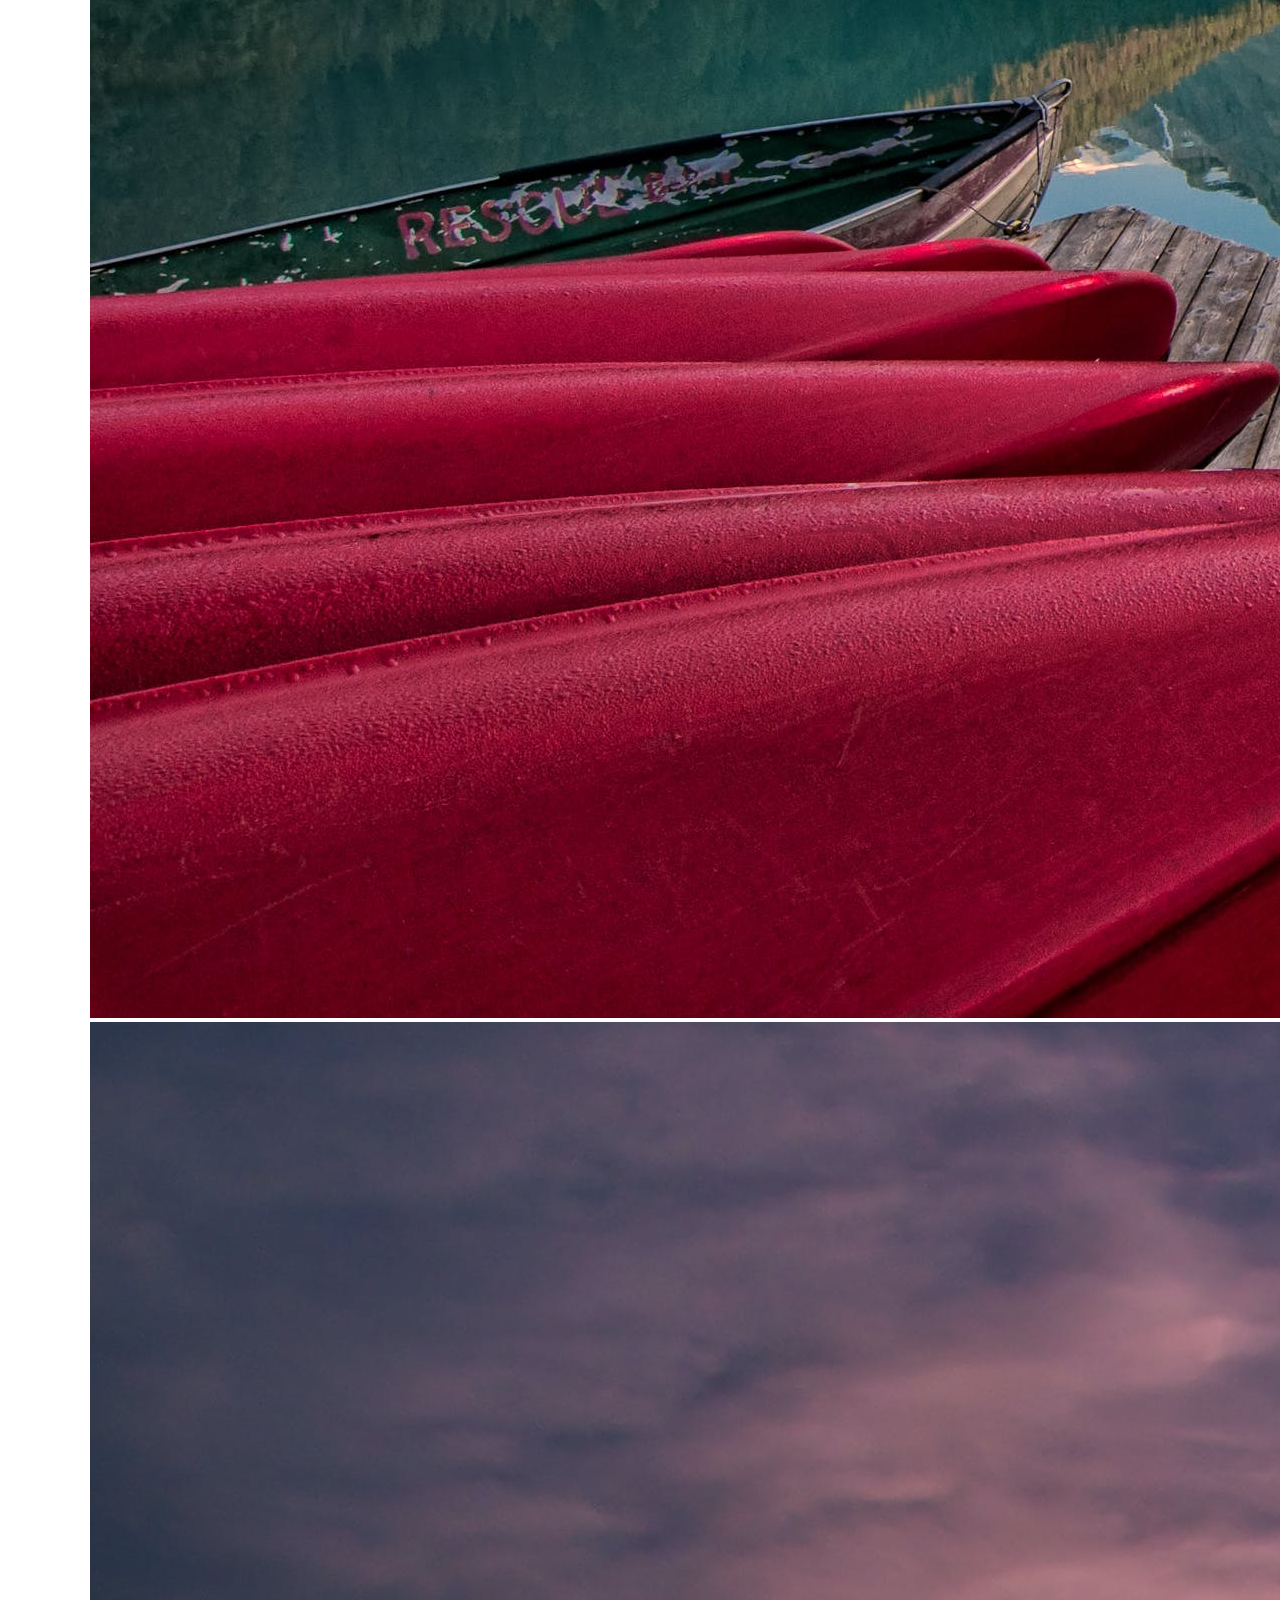
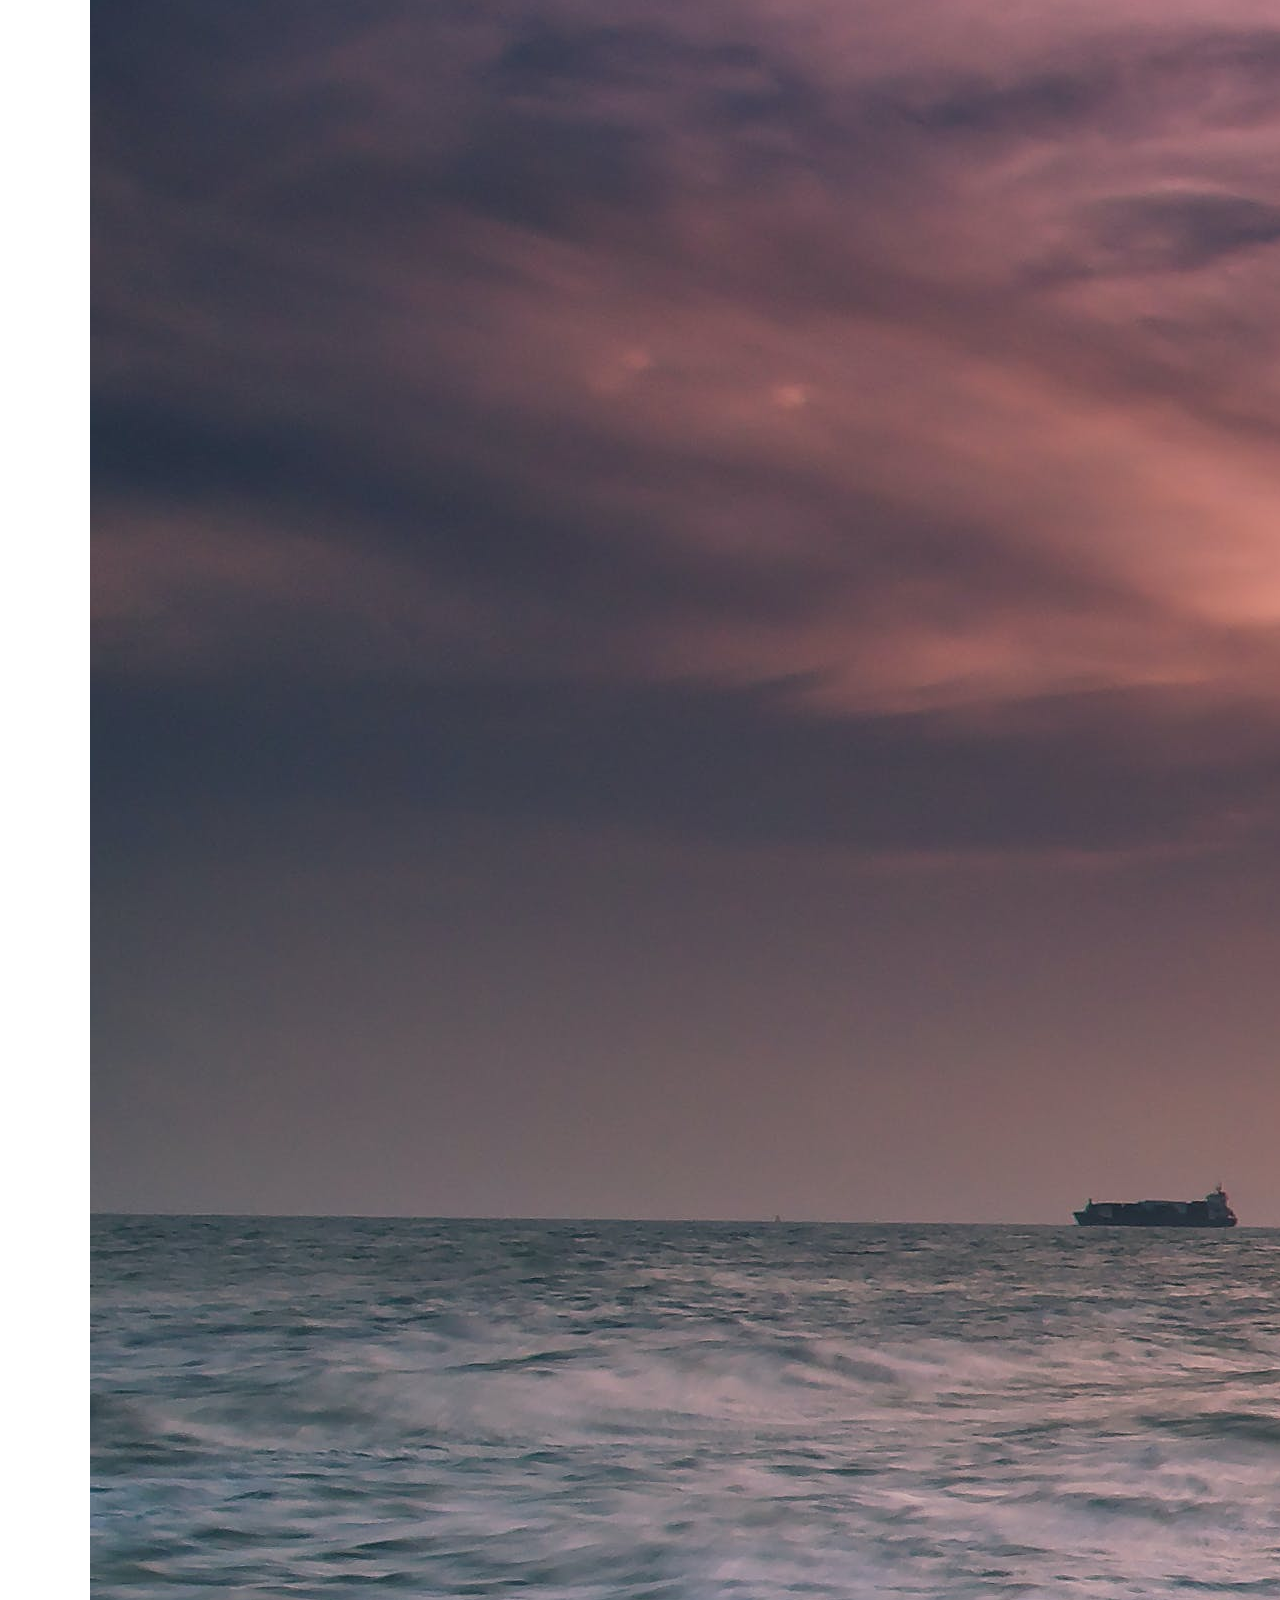
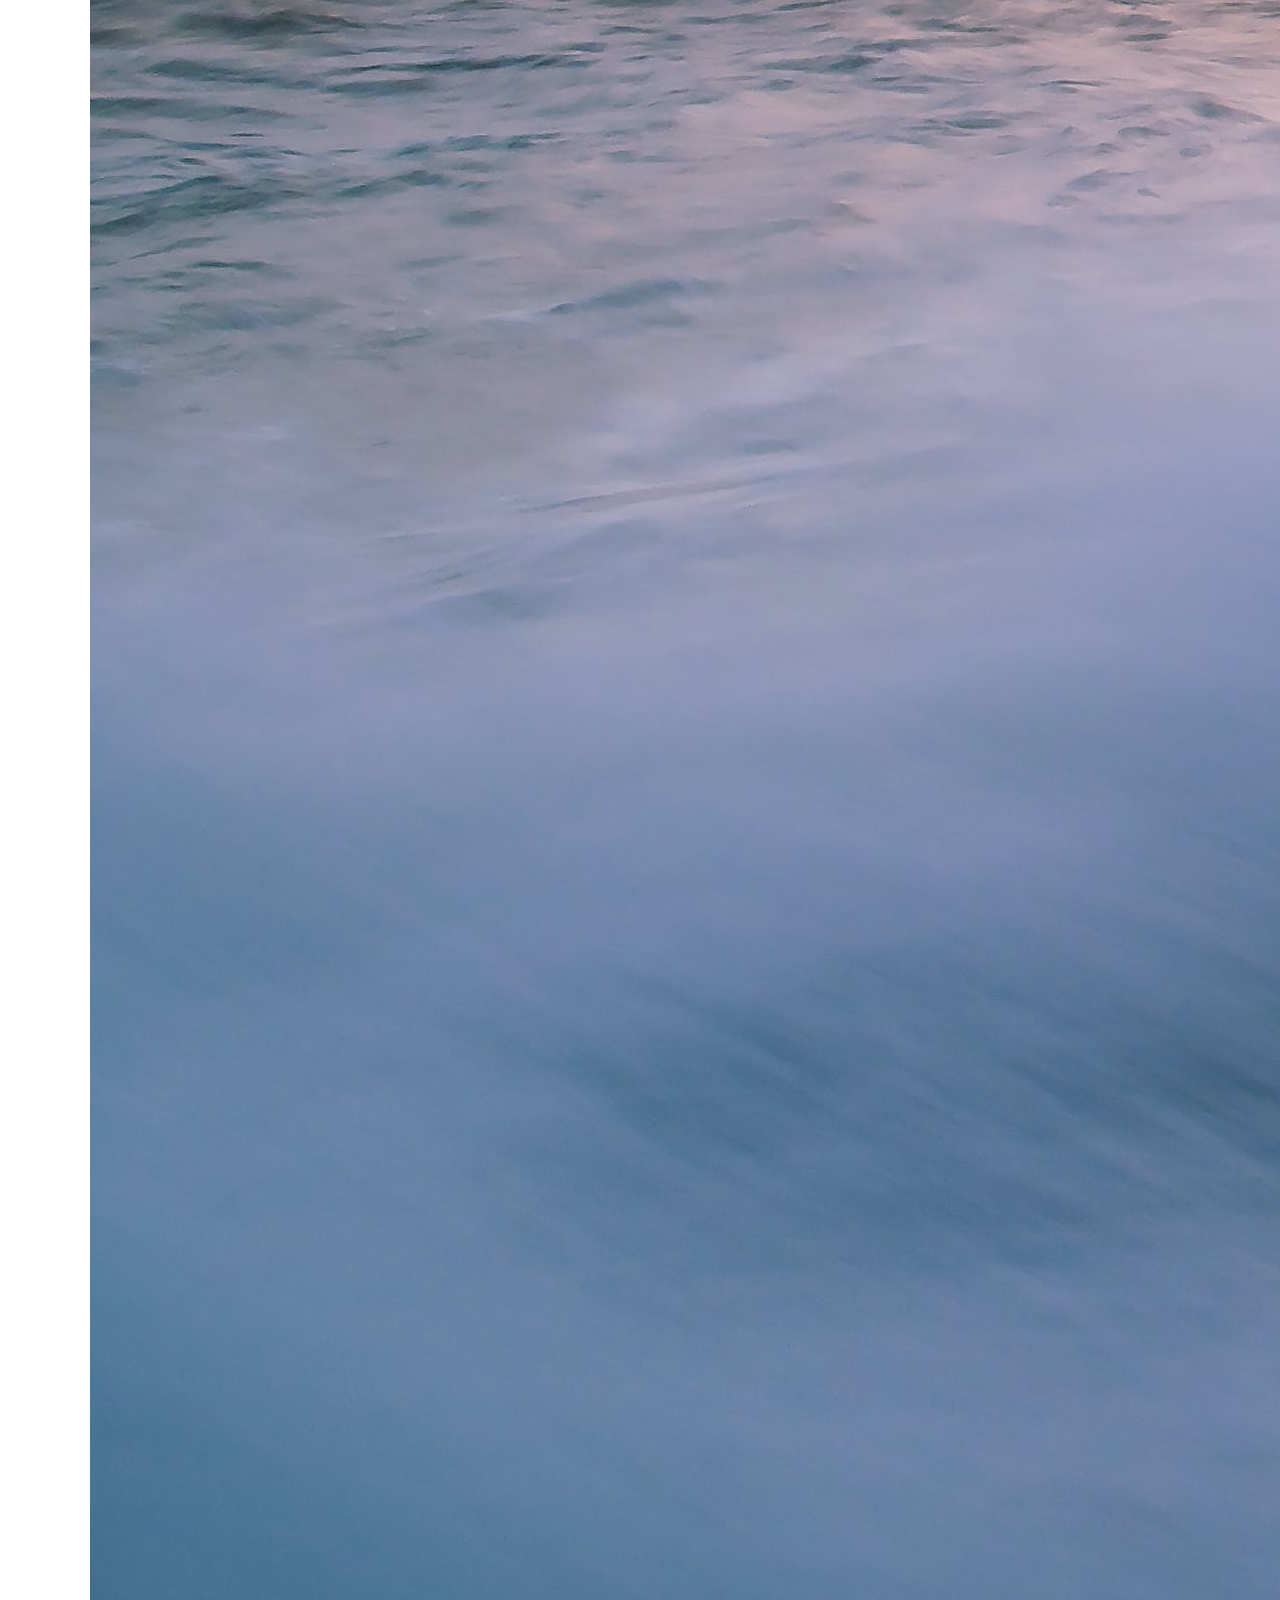
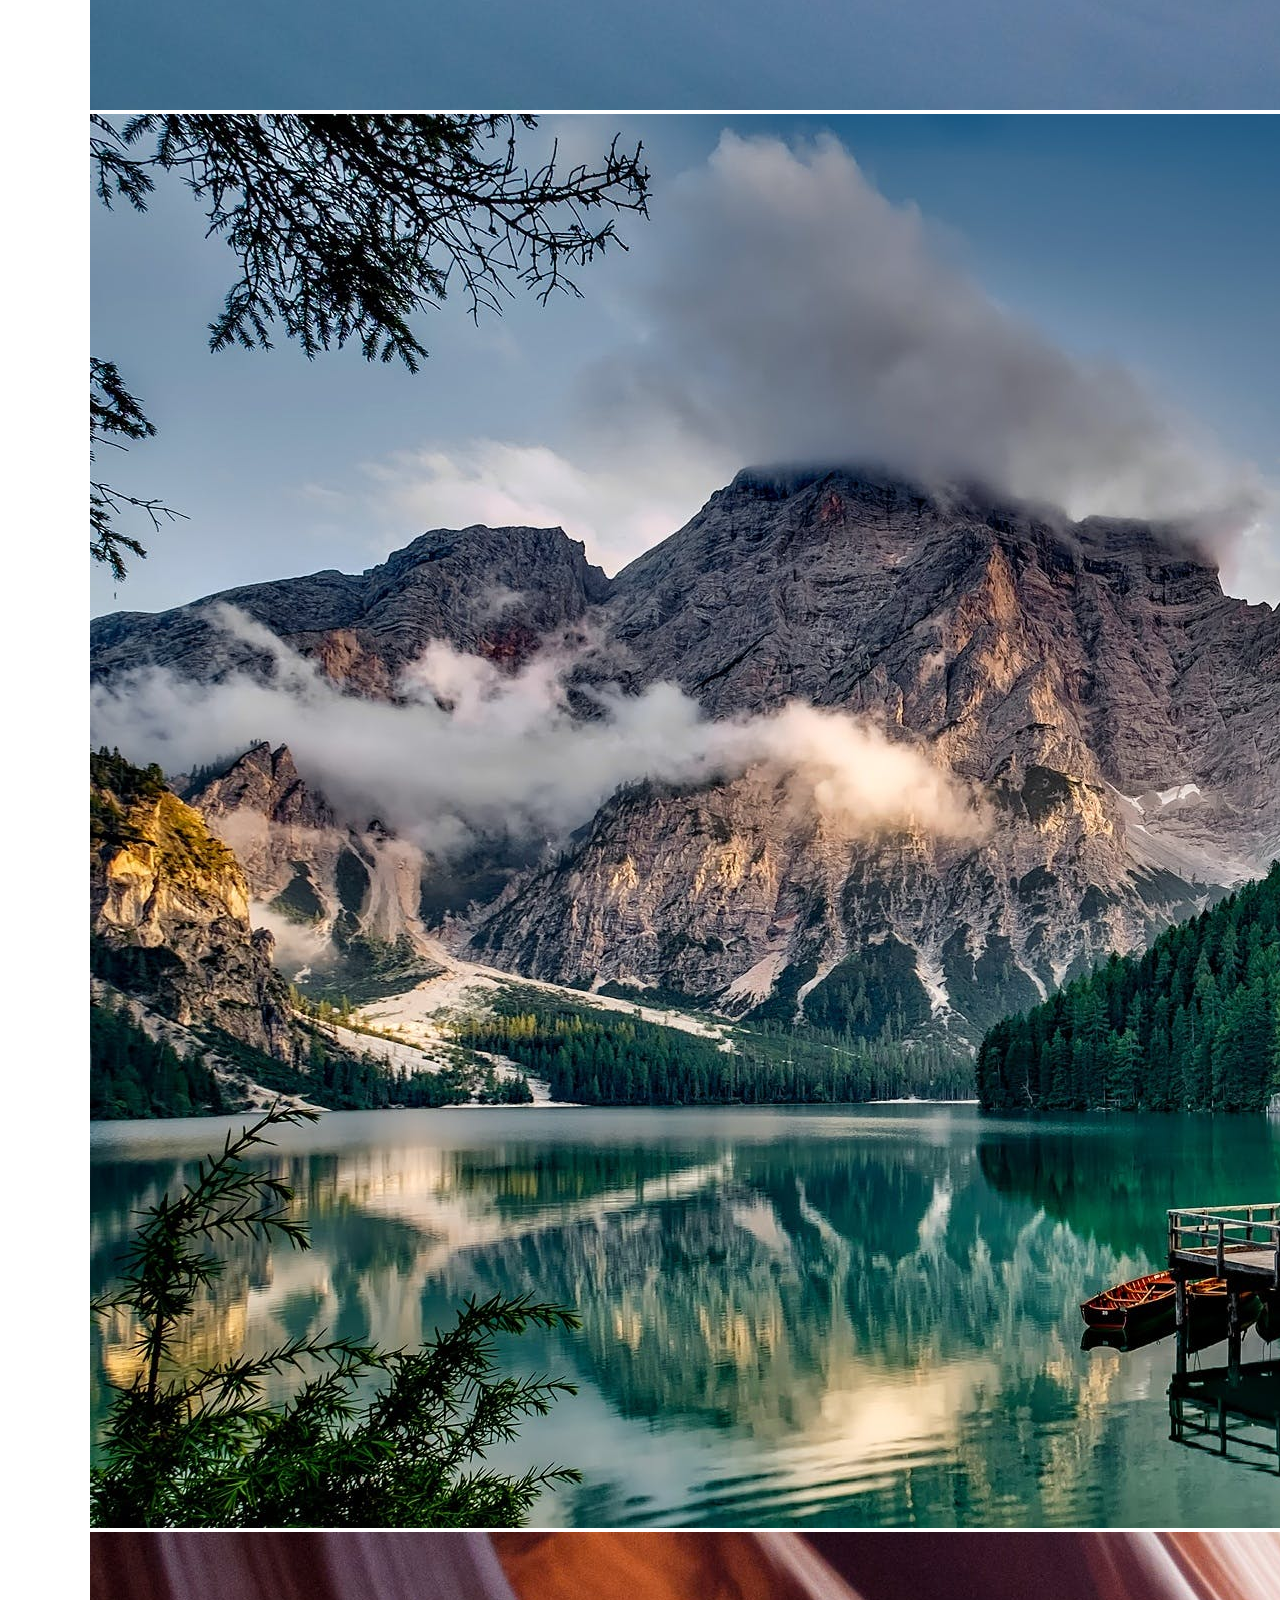
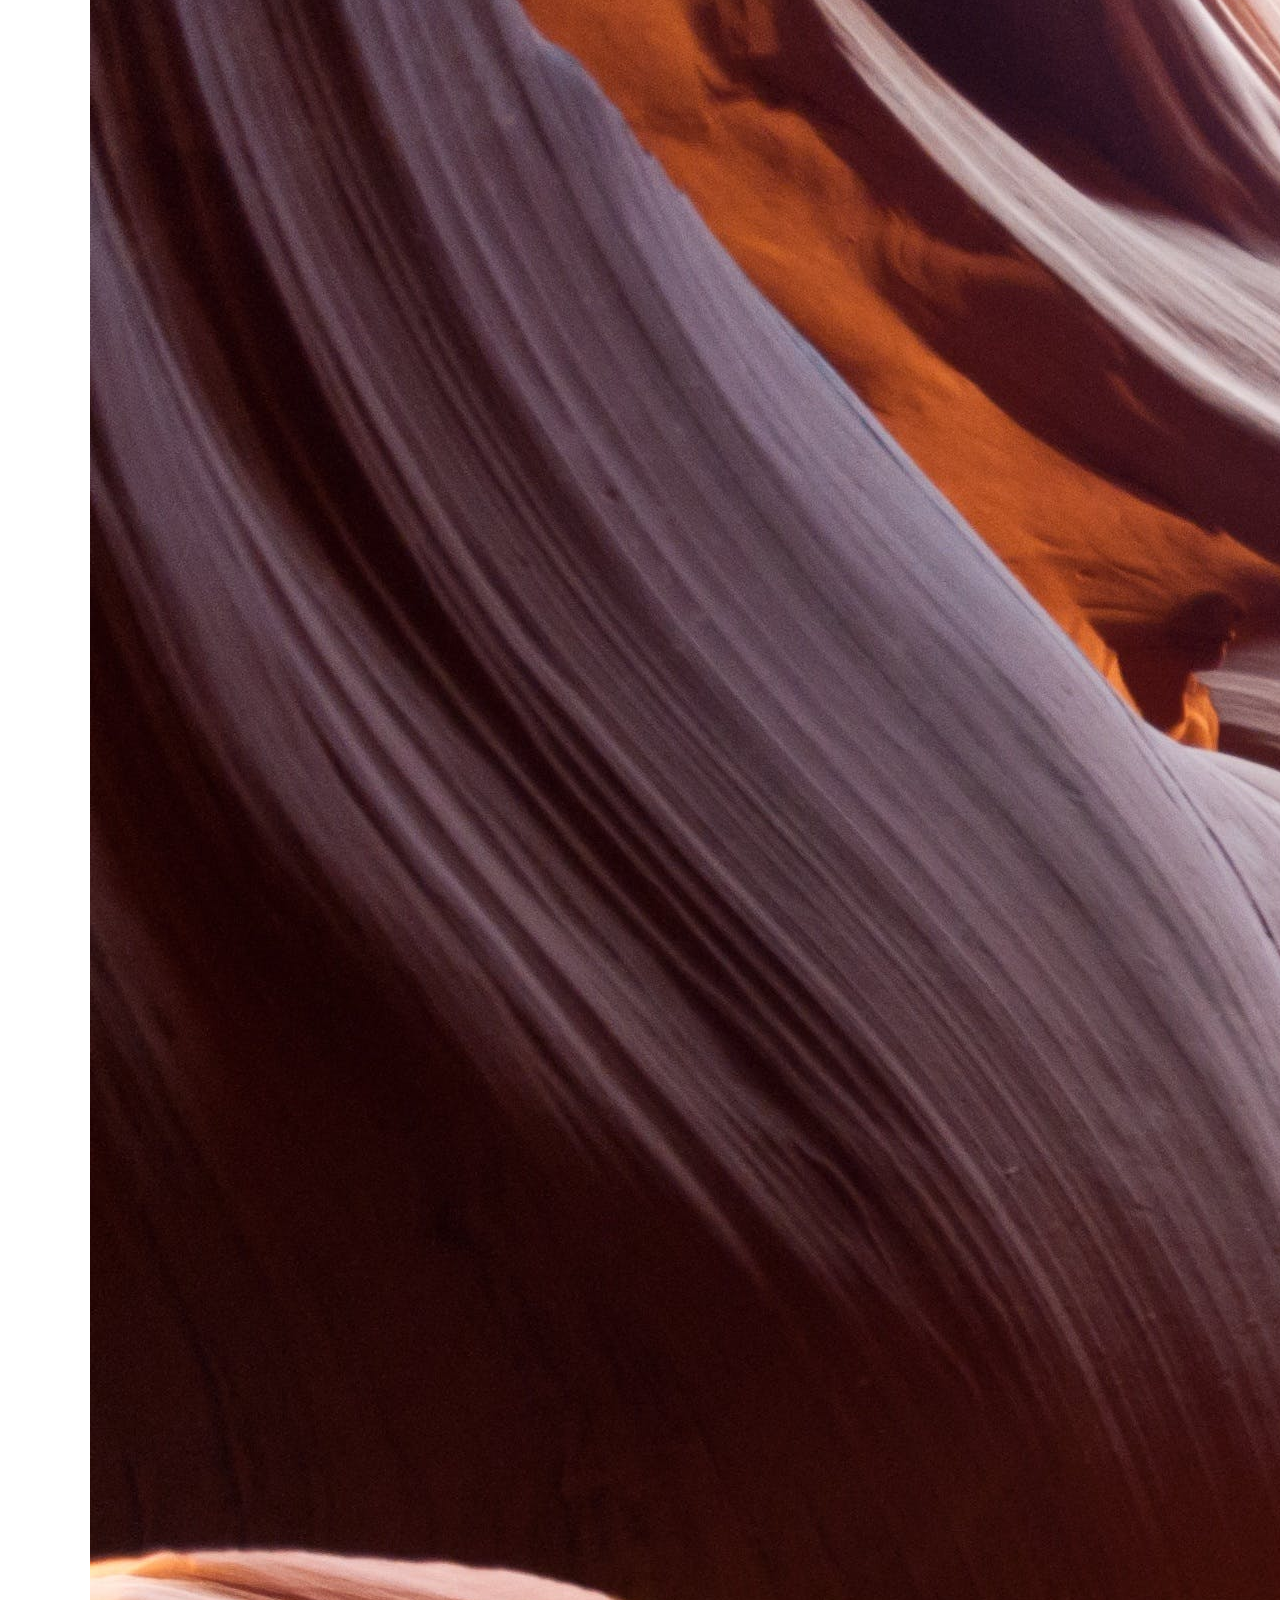
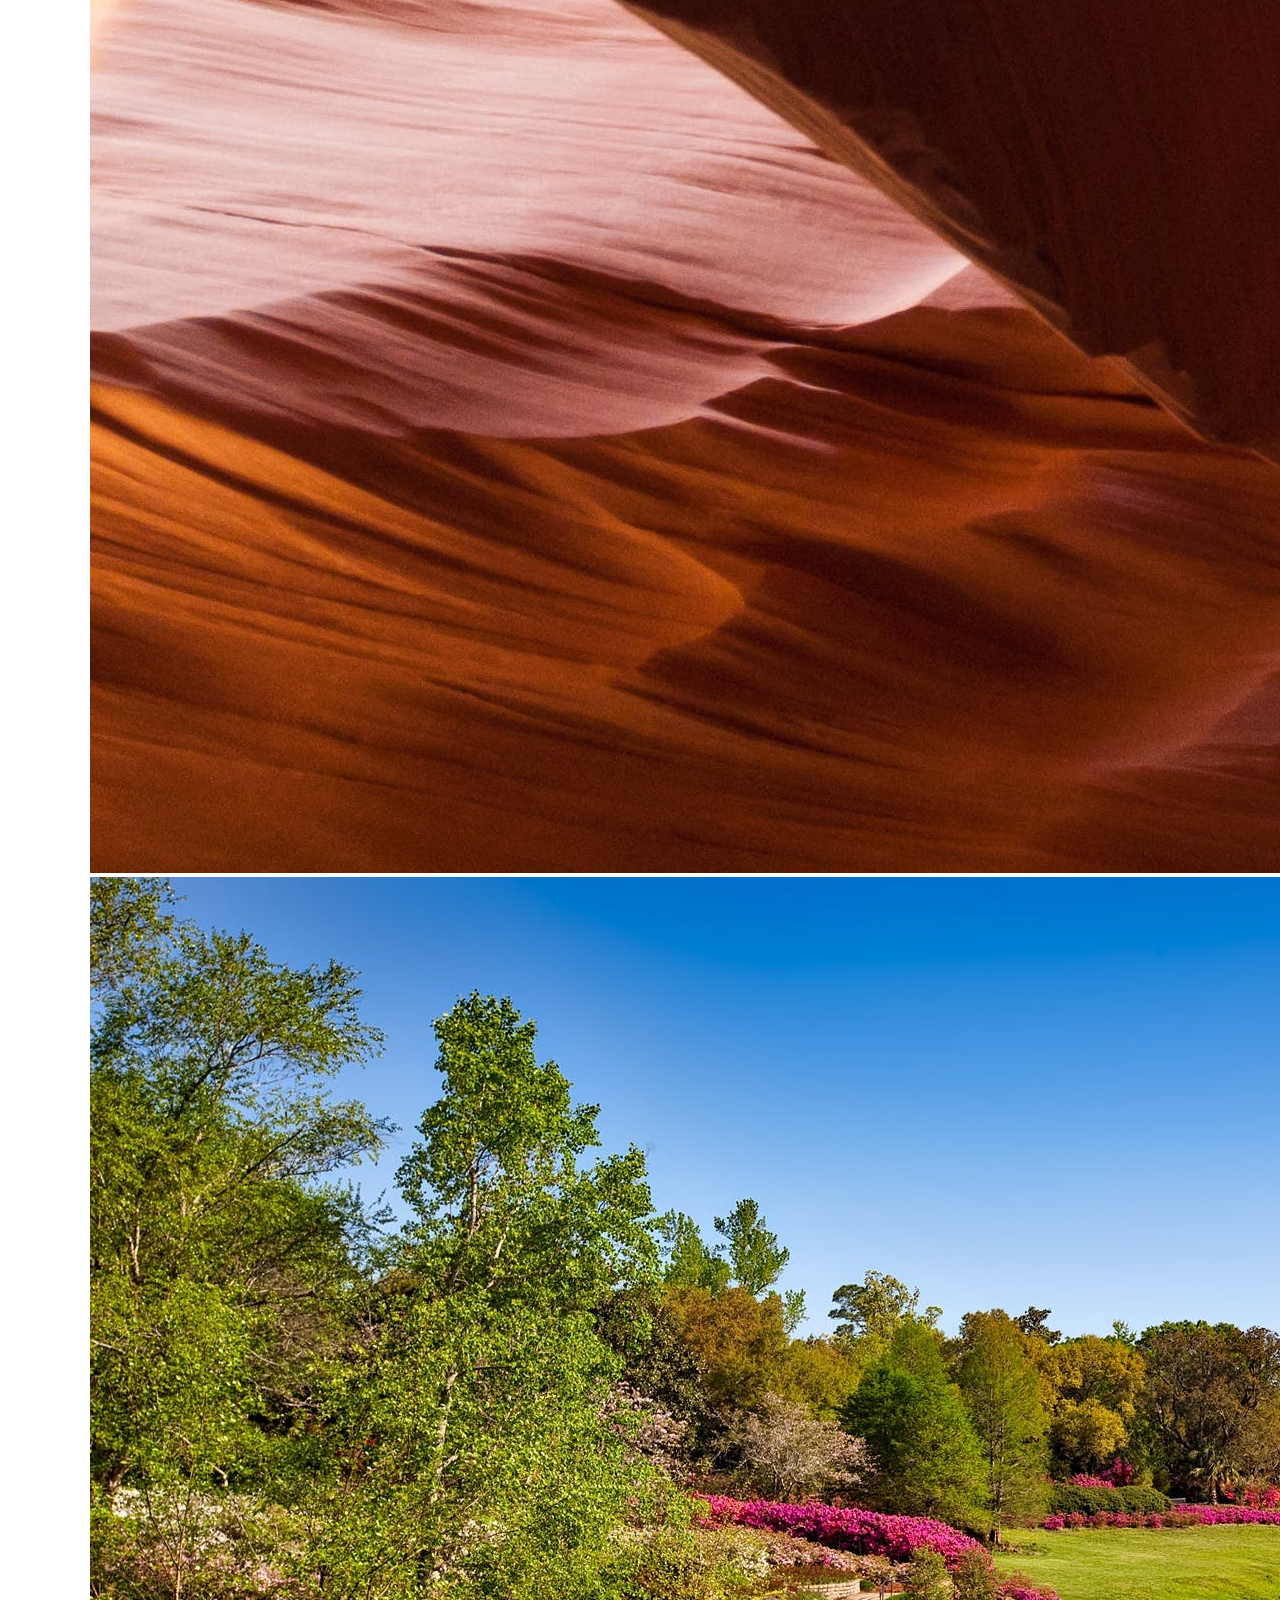
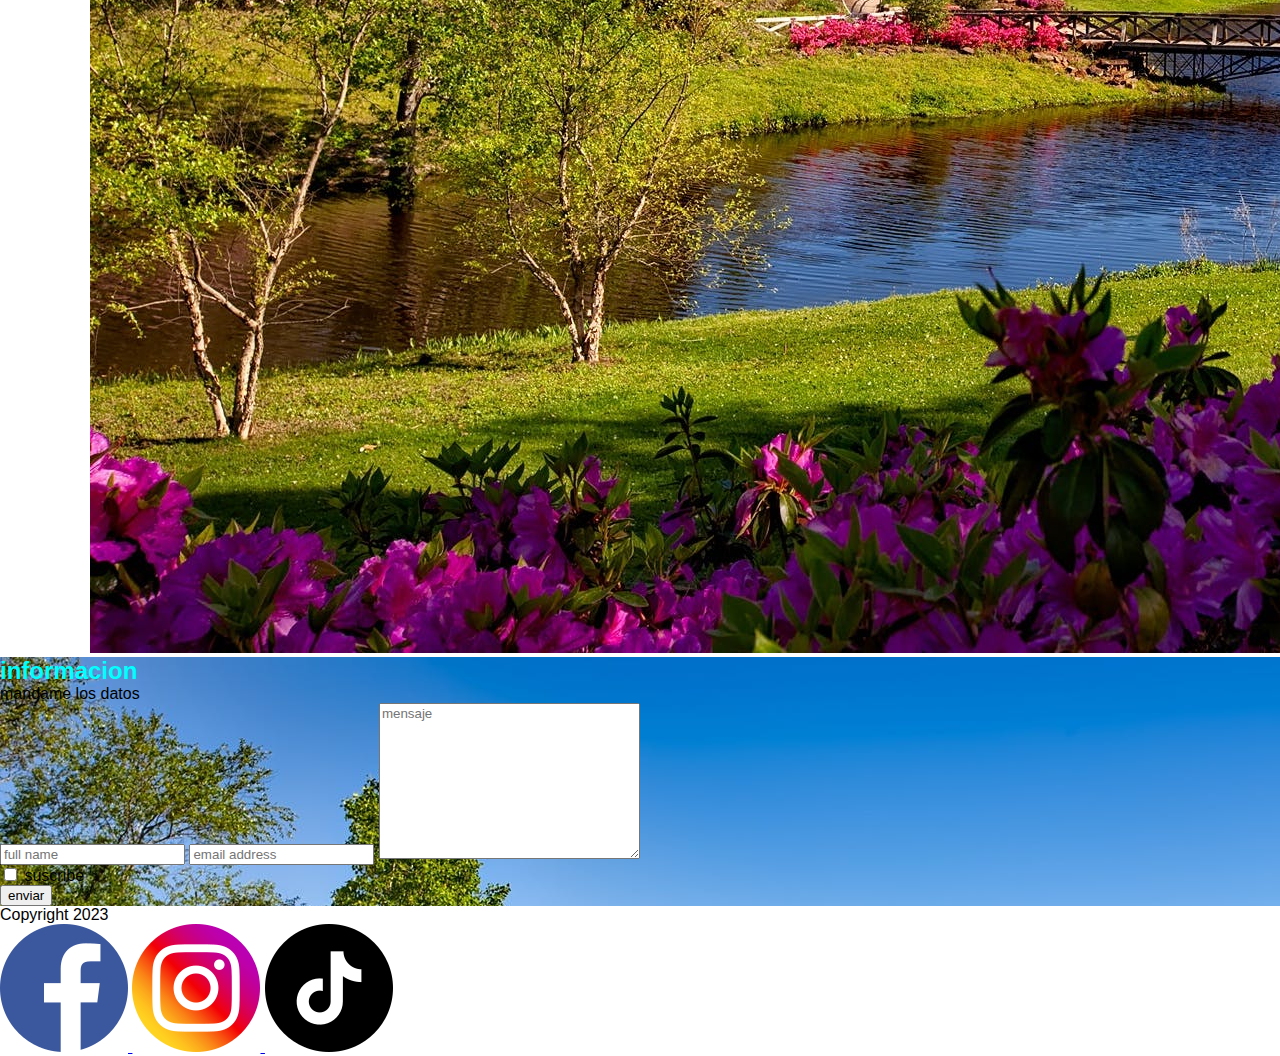
==== commit 599364ba: "diseño de la pagina web" ====
--- a/Proyecto_pagina_statica/index.html
+++ b/Proyecto_pagina_statica/index.html
@@ -13,86 +13,113 @@
             margin: 0;
             color: aqua;
         }
+        .bg-1{
+            background-color: #f6f9f9 ;
+        }
+        .contenedor{
+            width: 1100px;
+            margin: 0 auto;
+        }
+        .caja-servicio{
+            width: 33.33%; text-align: center; padding: 0 20px;
+        }
+        .caja-servicio img{
+            margin-bottom: 20px;
+        }
+        .caja-servicio h5{
+            font-size: 20px;
+            margin-bottom: 15px;
+        }
     </style>
 </head>
 <body style="margin: 0; padding: 0;">
-    <div style="max-width: 1000px; margin: 0 auto;padding:20px 0;">
-        <img src="https://turbologo.com/articles/wp-content/uploads/2019/11/xbox-one-logo.png" alt="logo principal" width="20%" height="70%">
+    <div class="bg-1">
+        <div style="max-width: 1000px; margin: 0 auto;padding:20px 0;">
+            <img src="https://turbologo.com/articles/wp-content/uploads/2019/11/xbox-one-logo.png" alt="logo principal" width="40%" height="70%">
+        </div>
     </div>
-    <header style="background: url(/images/fondo2.jpg); height:100%; display: flex; justify-content: center; align-items: center;">
+   
+    <header style="background: url(../images/fondo2.jpg); height:100%; display: flex; justify-content: center; align-items: center; background-size: cover;">
         <div class="info-header" style="max-width: 700px; text-align: center;">
             <h2 style="font-size: 115px;">xbox</h2>
-            <hr>
-            <span style="color: azure;">
+            <hr style="border-color: aqua;">
+            <p style="color: azure;">
                 Lorem ipsum dolor sit amet consectetur adipisicing elit.
-            </span>
-            <button>Llamame</button>
+            </p>
+            <button style="background-color: transparent; border: 1px solid blue; padding: 15px 30px; border-radius: 10px; color:white; font-size: 20px;">Llamame</button>
         </div>
     </header>
 
-        <section id="simple">
+        <section class="bg-1" id="simple" style="padding: 100px 0;">
             
-                <h3>La marca del gaming</h3>
+                <div class="contenedor" style="padding: 100px 0; text-align:center;">
+                    <h3 style="font-size: 40px;">La marca del gaming</h3>
                 <p>
                     Lorem, ipsum dolor sit amet consectetur adipisicing elit. Debitis maxime, magni sed recusandae voluptatibus asperiores tenetur accusamus.
                 </p>
+                </div>
         
         </section>
    
-        <section id="servicio">
-            <div class="caja-servicio">
-                <img src="/images/location.png" alt="celular">
-                <h5>
-                    Localizacion
-                </h5>
-                <span>
-                    Lorem, ipsum dolor sit amet consectetur adipisicing elit. Odio tempora veritatis id aut? Ipsum tenetur voluptate ullam.
-                </span>
+        <section id="servicio" style="padding: 120px 0;">
+            <div class="contenedor" style="display: flex;">
+                <div class="caja-servicio">
+                    <img src="../images/location.png" alt="celular">
+                    <h5>
+                        Localizacion
+                    </h5>
+                    <span>
+                        Lorem, ipsum dolor sit amet consectetur adipisicing elit. Odio tempora veritatis id aut? Ipsum tenetur voluptate ullam.
+                    </span>
+                </div>
+    
+                <div class="caja-servicio">
+                    <img src="../images/texto.png" alt="celular">
+                    <h5>
+                        Servicios de mensajeria
+                    </h5>
+                    <span>
+                        Lorem, ipsum dolor sit amet consectetur adipisicing elit. Odio tempora veritatis id aut? Ipsum tenetur voluptate ullam.
+                    </span>
+                </div>
+                <div class="caja-servicio">
+                    <img src="../images/celular.png" alt="celular">
+                    <h5>
+                        optimizado para cualqueir servicio
+                    </h5>
+                    <span>
+                        Lorem, ipsum dolor sit amet consectetur adipisicing elit. Odio tempora veritatis id aut? Ipsum tenetur voluptate ullam.
+                    </span>
+                </div>
+    
             </div>
-
-            <div class="caja-servicio">
-                <img src="/images/texto.png" alt="celular">
-                <h5>
-                    Servicios de mensajeria
-                </h5>
-                <span>
-                    Lorem, ipsum dolor sit amet consectetur adipisicing elit. Odio tempora veritatis id aut? Ipsum tenetur voluptate ullam.
-                </span>
-            </div>
-            <div class="caja-servicio">
-                <img src="/images/celular.png" alt="celular">
-                <h5>
-                    optimizado para cualqueir servicio
-                </h5>
-                <span>
-                    Lorem, ipsum dolor sit amet consectetur adipisicing elit. Odio tempora veritatis id aut? Ipsum tenetur voluptate ullam.
-                </span>
-            </div>
-
         </section>
+            
 
         <section id="galeria">
-            <div class="encabezado">
-                <h2>galeria de imagenes</h2>
-                <span>las mejores imagenes de la franquisia</span>
-            </div>
-            <div class="caja-imagenes">
-                <img src="/images/paisaje1.jpg" alt="">
-            </div>
-            <div class="caja-imagenes">
-                <img src="/images/paisaje2.jpg" alt="">
-            </div>
-            <div class="caja-imagenes">
-                <img src="/images/paisaje3.jpg" alt="">
-            </div>
-            <div class="caja-imagenes">
-                <img src="/images/paisaje4.jpg" alt="">
-            </div>
-            <div class="caja-imagenes">
-                <img src="/images/paisaje5.jpg" alt="">
-            </div>
-            <div class="caja-imagenes">
-                <img src="/images/paisaje6.jpg" alt="">
+            <div class="contenedor">
+                <div class="encabezado">
+                    <h2>galeria de imagenes</h2>
+                    <span>las mejores imagenes de la franquisia</span>
+                </div>
+                <div class="caja-imagenes">
+                    <img src="../images/paisaje1.jpg" alt="">
+                </div>
+                <div class="caja-imagenes">
+                    <img src="../images/paisaje2.jpg" alt="">
+                </div>
+                <div class="caja-imagenes">
+                    <img src="../images/paisaje3.jpg" alt="">
+                </div>
+                <div class="caja-imagenes">
+                    <img src="../images/paisaje4.jpg" alt="">
+                </div>
+                <div class="caja-imagenes">
+                    <img src="../images/paisaje5.jpg" alt="">
+                </div>
+                <div class="caja-imagenes">
+                    <img src="../images/paisaje6.jpg" alt="">
+                </div>
             </div>
 
         </section>
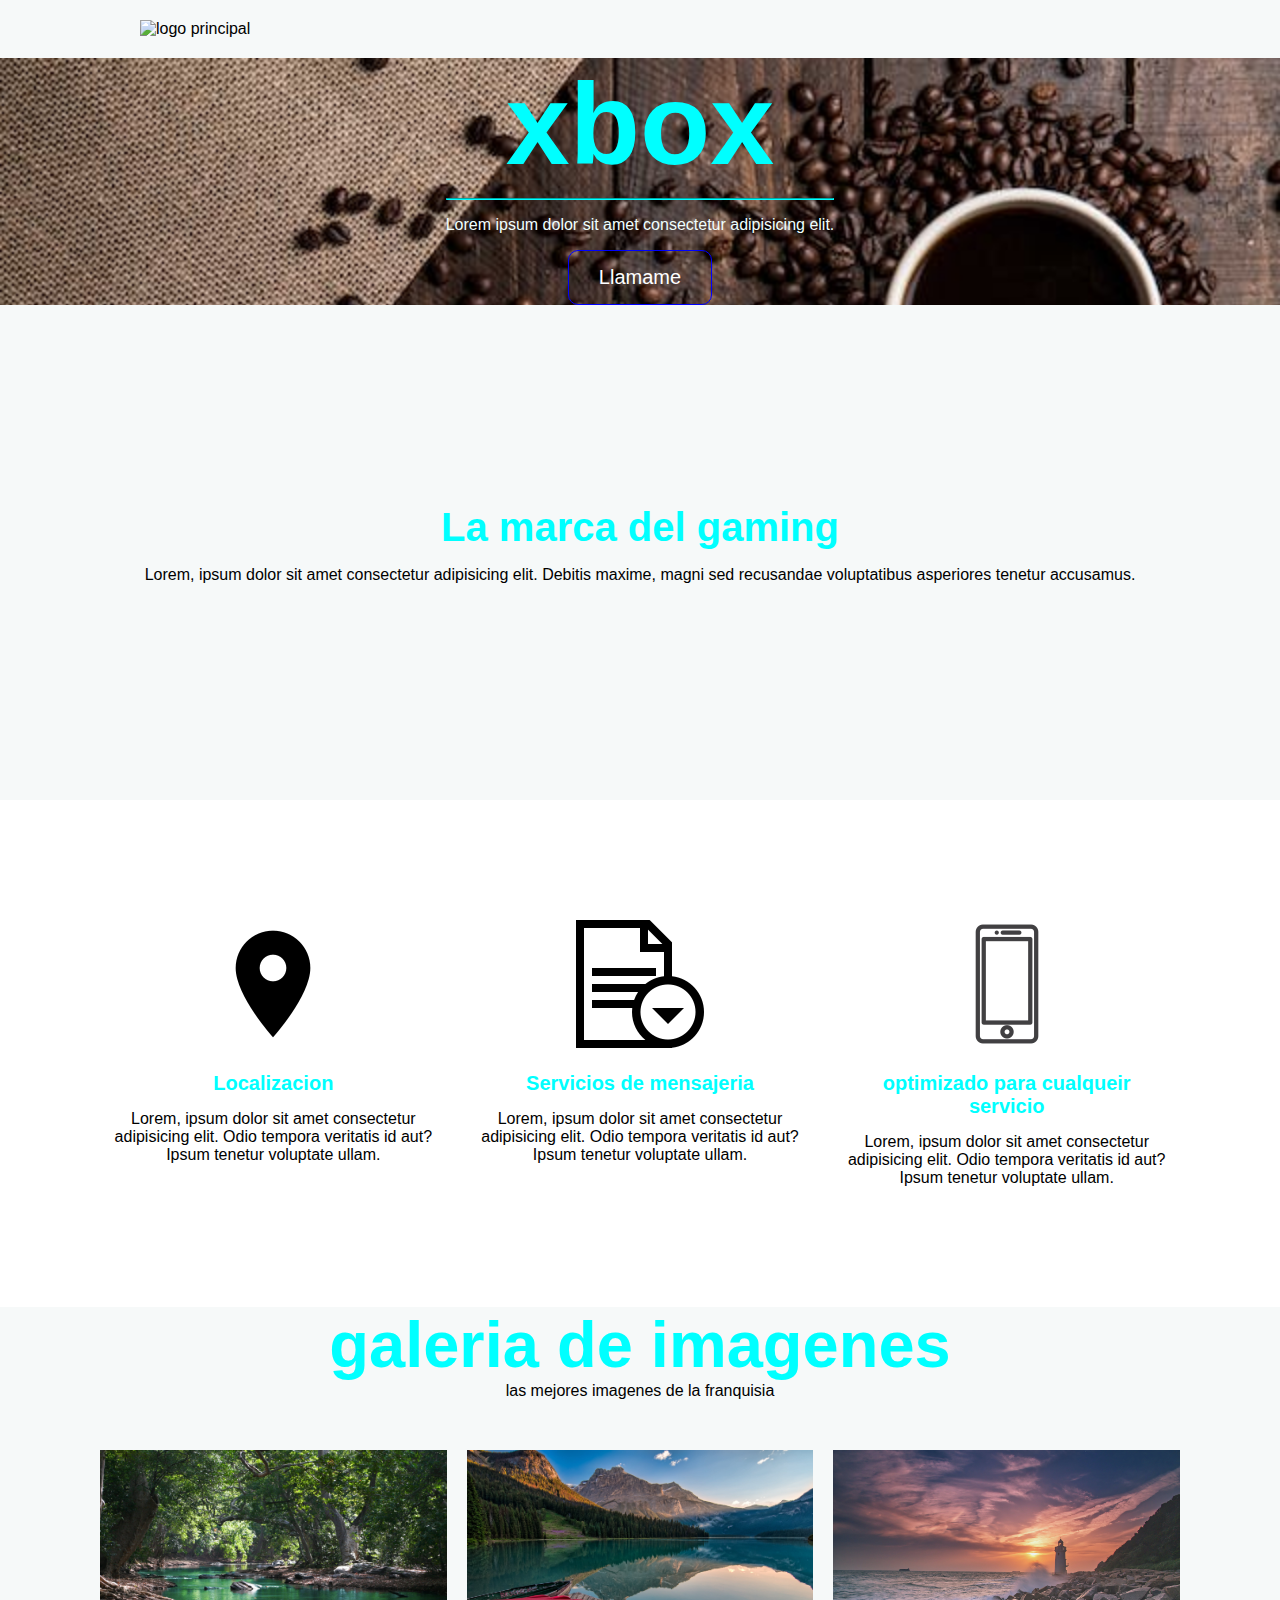
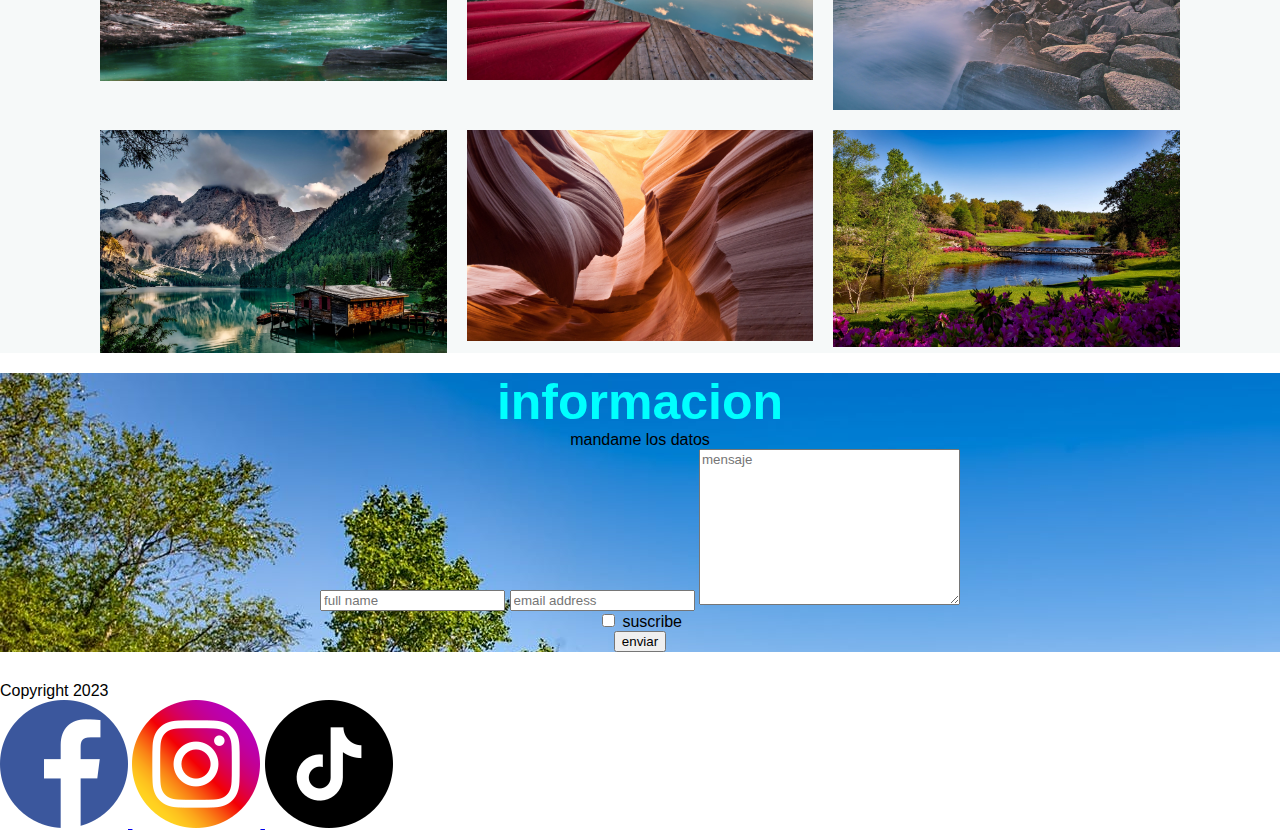
==== commit 2ab2f983: "curso css" ====
--- a/Proyecto_pagina_statica/index.html
+++ b/Proyecto_pagina_statica/index.html
@@ -29,6 +29,21 @@
         .caja-servicio h5{
             font-size: 20px;
             margin-bottom: 15px;
+        }
+        .pf-90{
+            padding: 90px 0;
+        }
+        .fila{
+            display: flex;
+            margin-bottom: 20px;
+        }
+        .caja-imagenes{
+            width: 33%;
+            padding: 0 10px;
+        }
+        .caja-imagenes img{
+            width: 100%;
+            display: block;
         }
     </style>
 </head>
@@ -96,21 +111,25 @@
         </section>
             
 
-        <section id="galeria">
+        <section id="galeria" class="bg-1 pd-90">
             <div class="contenedor">
-                <div class="encabezado">
-                    <h2>galeria de imagenes</h2>
+                <div class="encabezado" style="text-align: center; margin-bottom: 50px;">
+                    <h2 style="font-size: 65px;">galeria de imagenes</h2>
                     <span>las mejores imagenes de la franquisia</span>
                 </div>
-                <div class="caja-imagenes">
-                    <img src="../images/paisaje1.jpg" alt="">
+                <div class="fila">
+                    <div class="caja-imagenes">
+                        <img src="../images/paisaje1.jpg" alt="">
+                    </div>
+                    <div class="caja-imagenes">
+                        <img src="../images/paisaje2.jpg" alt="">
+                    </div>
+                    <div class="caja-imagenes">
+                        <img src="../images/paisaje3.jpg" alt="">
+                    </div>
                 </div>
-                <div class="caja-imagenes">
-                    <img src="../images/paisaje2.jpg" alt="">
-                </div>
-                <div class="caja-imagenes">
-                    <img src="../images/paisaje3.jpg" alt="">
-                </div>
+
+               <div class="fila">
                 <div class="caja-imagenes">
                     <img src="../images/paisaje4.jpg" alt="">
                 </div>
@@ -120,27 +139,32 @@
                 <div class="caja-imagenes">
                     <img src="../images/paisaje6.jpg" alt="">
                 </div>
+               </div>
+                
             </div>
 
         </section>
-        <section class="formulario" style="background: url(/images/paisaje6.jpg);">
-            <div class="encabezado">
-                <h2>informacion</h2>
-                <span>mandame los datos</span>
-                <form action="" id="contacto">
-                    <input type="text" placeholder="full name">
-                    <input type="text" placeholder="email address">
-                    <textarea name="" id="" cols="30" rows="10" placeholder="mensaje"></textarea>
-                    <div>
-                        <div class="check">
-                            <input id="subs" type="checkbox">
-                            <label for="subs">suscribe</label>
+        <section class="formulario" class="pd-90" style="background: url(../images/paisaje6.jpg);">
+            <div class="contenedor">
+                <div class="encabezado" style="text-align: center; margin-bottom: 30px;">
+                    <h2 style="font-size: 50px;">informacion</h2>
+                    <span>mandame los datos</span>
+                    <br>
+                    <form action="" id="contacto">
+                        <input type="text" placeholder="full name">
+                        <input type="text" placeholder="email address">
+                        <textarea name="" id="" cols="30" rows="10" placeholder="mensaje"></textarea>
+                        <div>
+                            <div class="check">
+                                <input id="subs" type="checkbox">
+                                <label for="subs">suscribe</label>
+                            </div>
+                            <div class="btn">
+                                <button type="button">enviar</button>
+                            </div>
                         </div>
-                        <div class="btn">
-                            <button type="button">enviar</button>
-                        </div>
-                    </div>
-                </form>
+                    </form>
+                </div>
             </div>
         </section>
         <footer>
